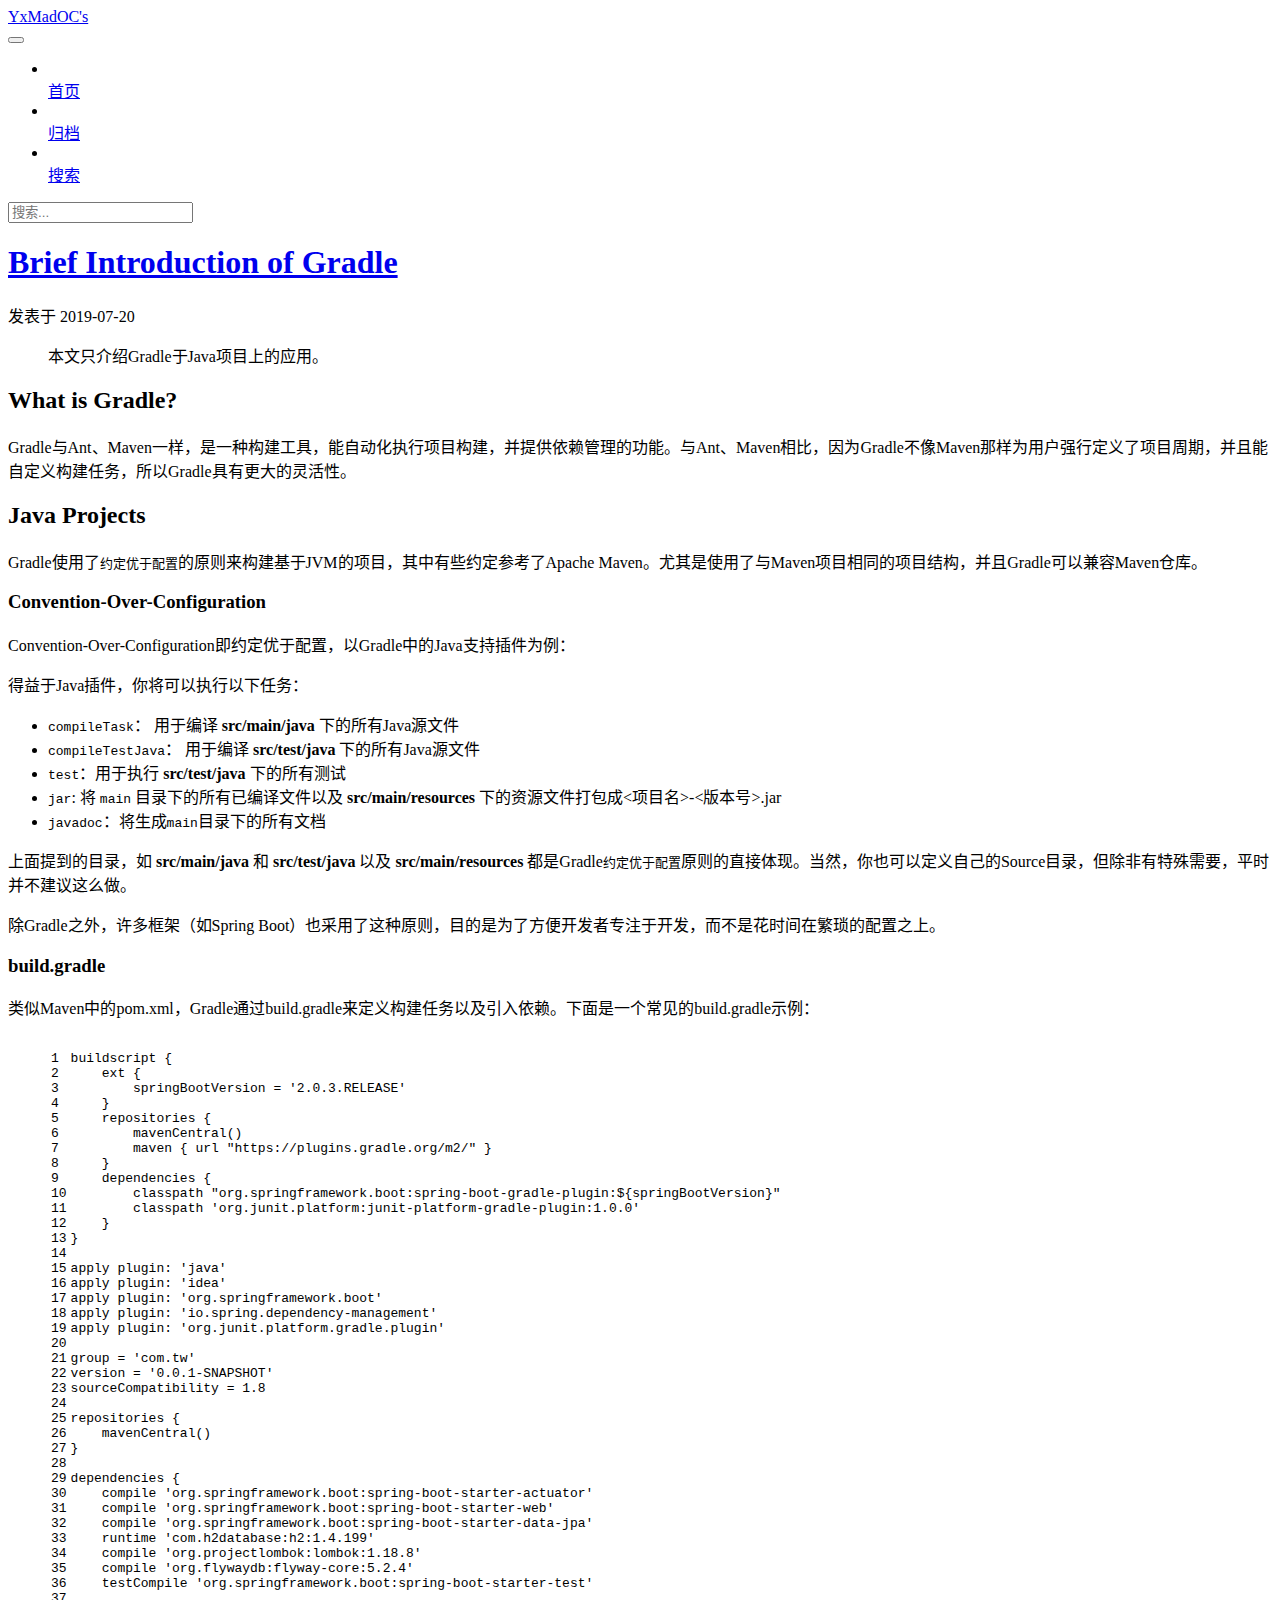
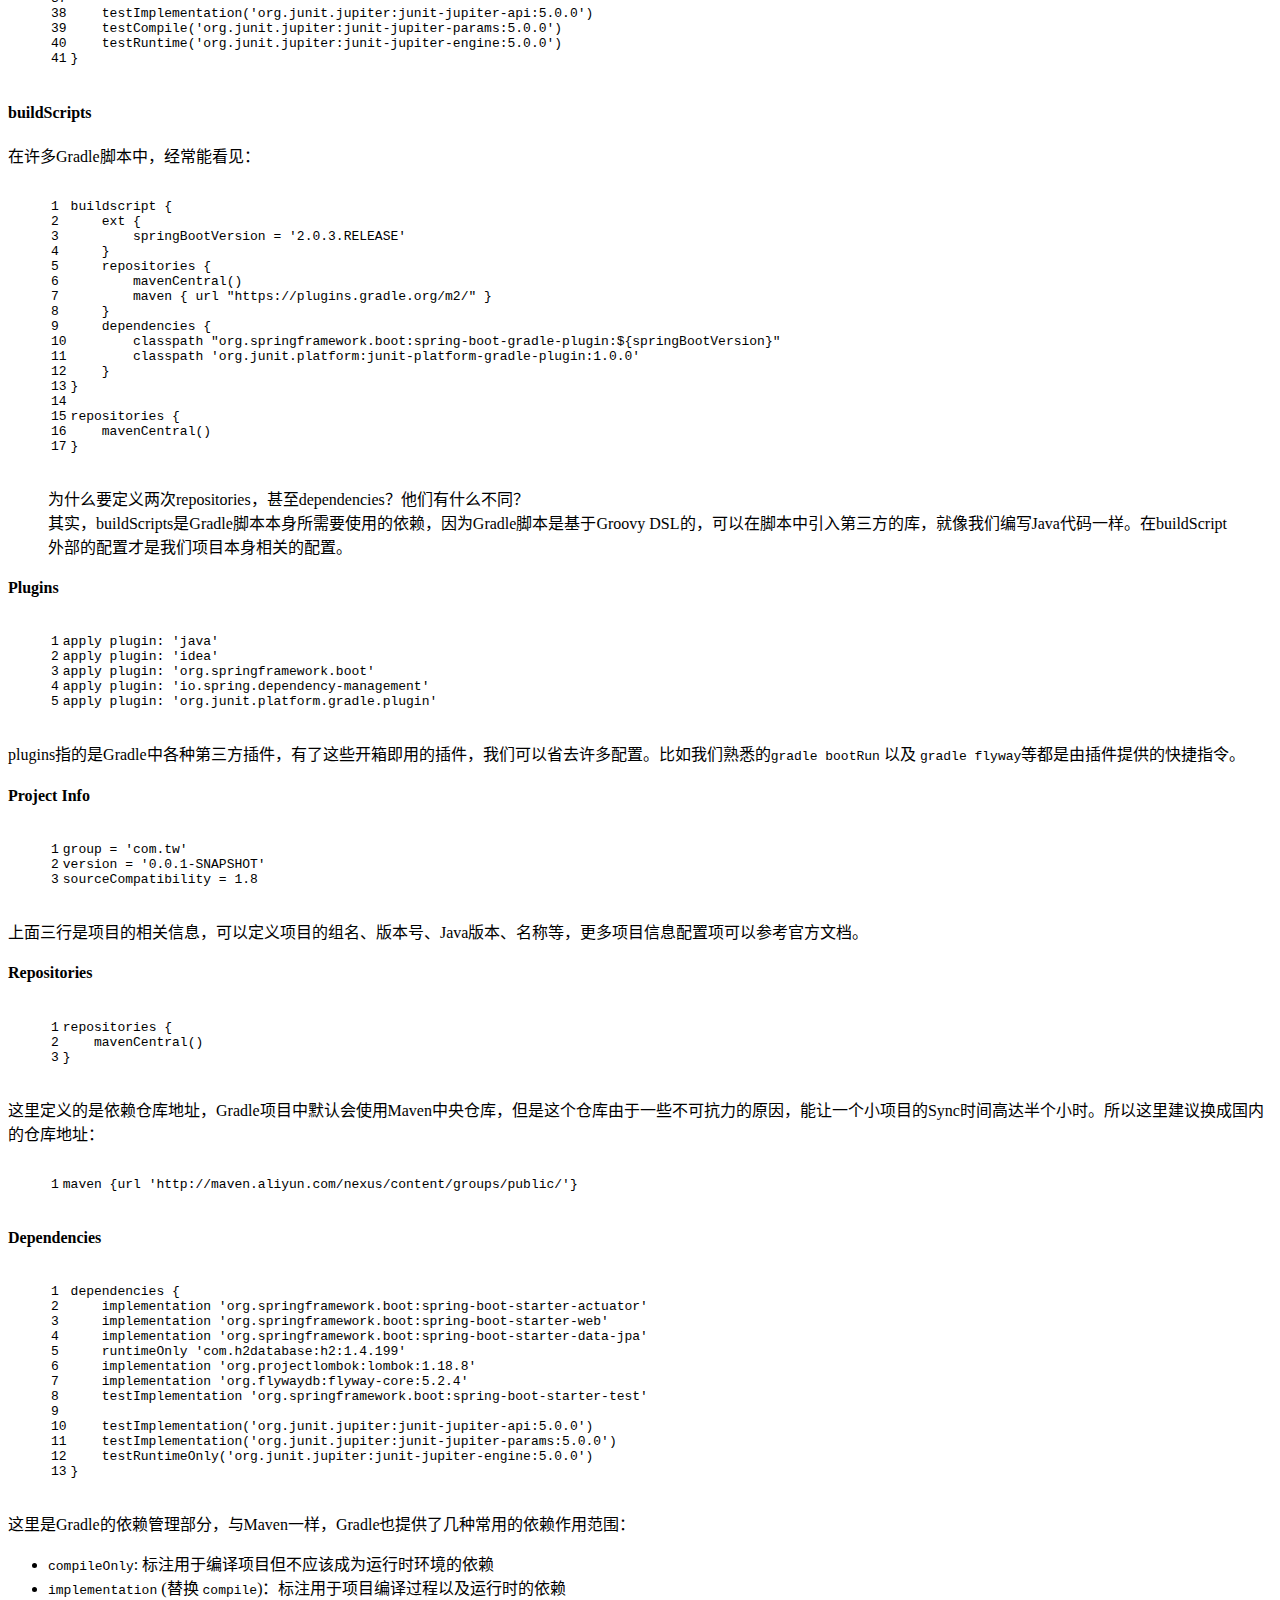
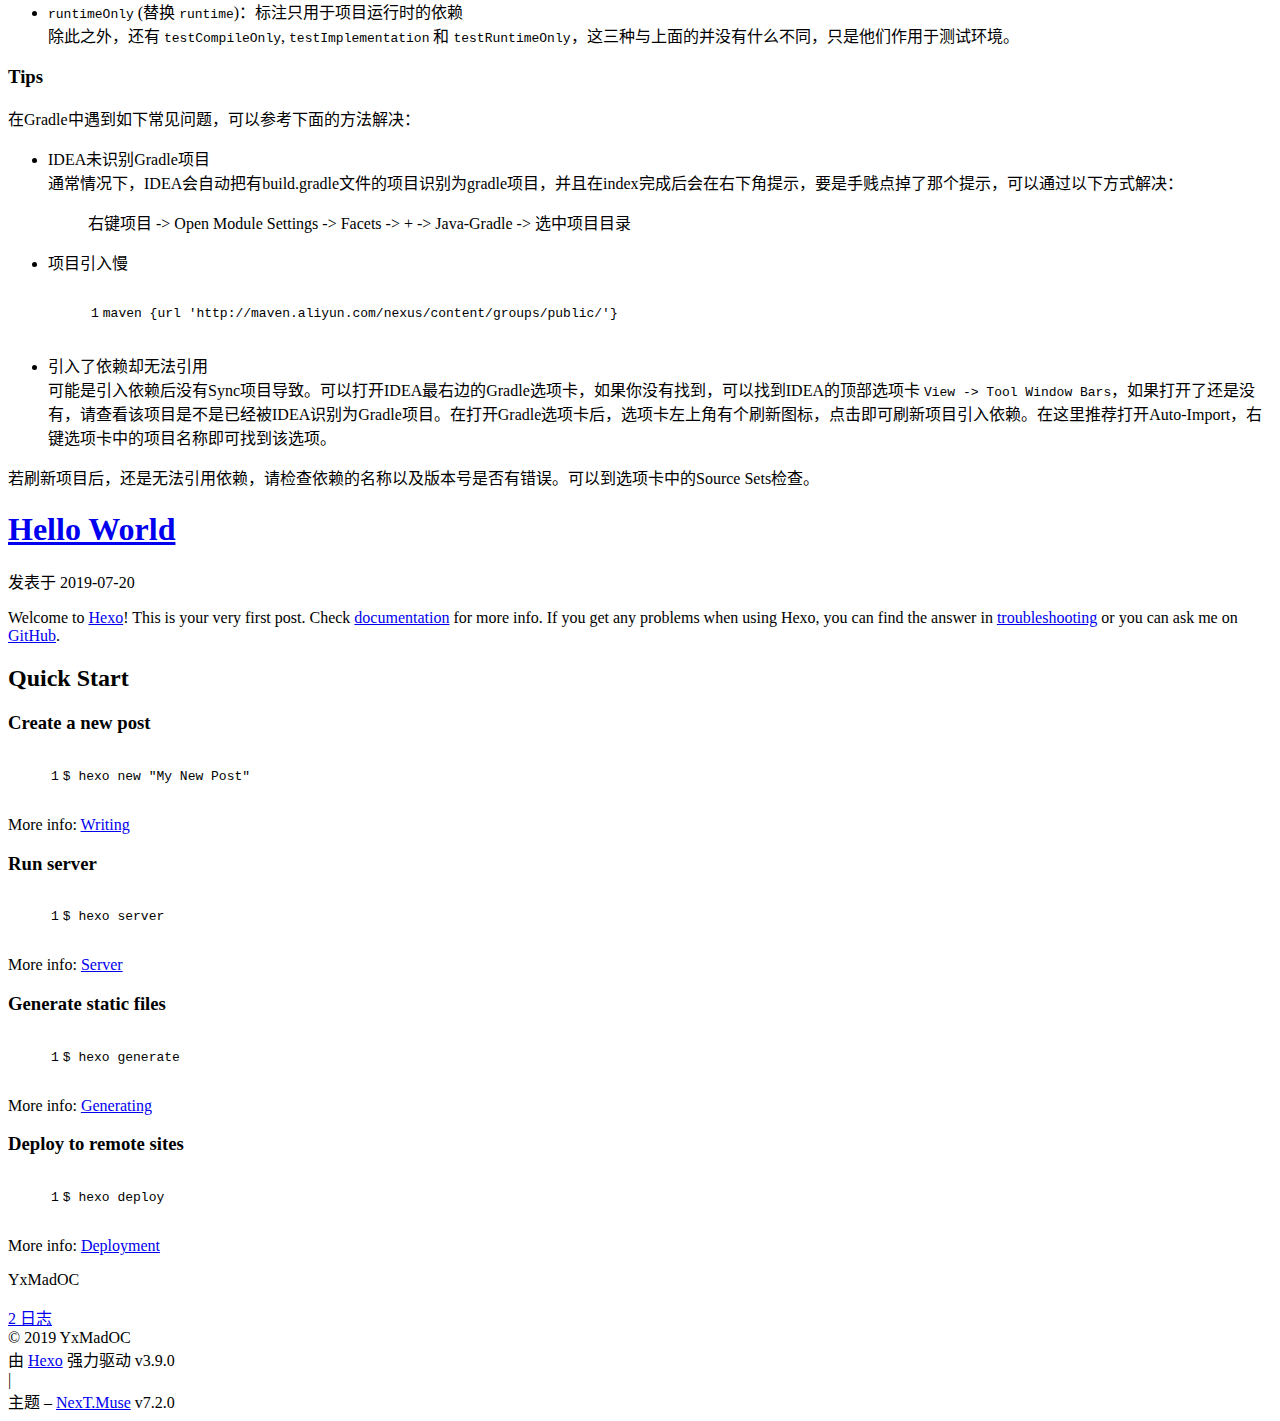
==== index.html @ 0d17dda2 "Site updated: 2019-07-20 22:38:16" ====
<!DOCTYPE html>












  


<html class="theme-next muse use-motion" lang="zh-CN">
<head><meta name="generator" content="Hexo 3.9.0">
  <meta charset="UTF-8">
<meta http-equiv="X-UA-Compatible" content="IE=edge">
<meta name="viewport" content="width=device-width, initial-scale=1, maximum-scale=2">
<meta name="theme-color" content="#222">






















<link rel="stylesheet" href="/lib/font-awesome/css/font-awesome.min.css?v=4.7.0">

<link rel="stylesheet" href="/css/main.css?v=7.2.0">


  <link rel="apple-touch-icon" sizes="180x180" href="/images/apple-touch-icon-next.png?v=7.2.0">


  <link rel="icon" type="image/png" sizes="32x32" href="/images/favicon-32x32-next.png?v=7.2.0">


  <link rel="icon" type="image/png" sizes="16x16" href="/images/favicon-16x16-next.png?v=7.2.0">


  <link rel="mask-icon" href="/images/logo.svg?v=7.2.0" color="#222">







<script id="hexo.configurations">
  var NexT = window.NexT || {};
  var CONFIG = {
    root: '/',
    scheme: 'Muse',
    version: '7.2.0',
    sidebar: {"position":"left","display":"post","offset":12,"onmobile":false},
    back2top: {"enable":true,"sidebar":false,"scrollpercent":false},
    copycode: {"enable":false,"show_result":false,"style":null},
    fancybox: false,
    fastclick: false,
    lazyload: false,
    tabs: true,
    motion: {"enable":true,"async":false,"transition":{"post_block":"fadeIn","post_header":"slideDownIn","post_body":"slideDownIn","coll_header":"slideLeftIn","sidebar":"slideUpIn"}},
    algolia: {
      applicationID: '',
      apiKey: '',
      indexName: '',
      hits: {"per_page":10},
      labels: {"input_placeholder":"Search for Posts","hits_empty":"We didn't find any results for the search: ${query}","hits_stats":"${hits} results found in ${time} ms"}
    },
    translation: {
      copy_button: '复制',
      copy_success: '复制成功',
      copy_failure: '复制失败'
    }
  };
</script>

  <meta property="og:type" content="website">
<meta property="og:title" content="YxMadOC&#39;s">
<meta property="og:url" content="https://yxmadoc.github.io/index.html">
<meta property="og:site_name" content="YxMadOC&#39;s">
<meta property="og:locale" content="zh-CN">
<meta name="twitter:card" content="summary">
<meta name="twitter:title" content="YxMadOC&#39;s">





  
  
  <link rel="canonical" href="https://yxmadoc.github.io/">



<script id="page.configurations">
  CONFIG.page = {
    sidebar: "",
  };
</script>

  
  <title>YxMadOC's</title>
  












  <noscript>
  <style>
  .use-motion .motion-element,
  .use-motion .brand,
  .use-motion .menu-item,
  .sidebar-inner,
  .use-motion .post-block,
  .use-motion .pagination,
  .use-motion .comments,
  .use-motion .post-header,
  .use-motion .post-body,
  .use-motion .collection-title { opacity: initial; }

  .use-motion .logo,
  .use-motion .site-title,
  .use-motion .site-subtitle {
    opacity: initial;
    top: initial;
  }

  .use-motion .logo-line-before i { left: initial; }
  .use-motion .logo-line-after i { right: initial; }
  </style>
</noscript>

</head>

<body itemscope itemtype="http://schema.org/WebPage" lang="zh-CN">

  
  
    
  

  <div class="container sidebar-position-left 
  page-home">
    <div class="headband"></div>

    <header id="header" class="header" itemscope itemtype="http://schema.org/WPHeader">
      <div class="header-inner"><div class="site-brand-wrapper">
  <div class="site-meta">
    

    <div class="custom-logo-site-title">
      <a href="/" class="brand" rel="start">
        <span class="logo-line-before"><i></i></span>
        <span class="site-title">YxMadOC's</span>
        <span class="logo-line-after"><i></i></span>
      </a>
    </div>
    
    
  </div>

  <div class="site-nav-toggle">
    <button aria-label="切换导航栏">
      <span class="btn-bar"></span>
      <span class="btn-bar"></span>
      <span class="btn-bar"></span>
    </button>
  </div>
</div>



<nav class="site-nav">
  
    <ul id="menu" class="menu">
      
        
        
        
          
          <li class="menu-item menu-item-home menu-item-active">

    
    
      
    

    

    <a href="/" rel="section"><i class="menu-item-icon fa fa-fw fa-home"></i> <br>首页</a>

  </li>
        
        
        
          
          <li class="menu-item menu-item-archives">

    
    
      
    

    

    <a href="/archives/" rel="section"><i class="menu-item-icon fa fa-fw fa-archive"></i> <br>归档</a>

  </li>

      
      
        <li class="menu-item menu-item-search">
          
            <a href="javascript:;" class="popup-trigger">
          
            
              <i class="menu-item-icon fa fa-search fa-fw"></i> <br>搜索</a>
        </li>
      
    </ul>
  

  
    

  

  
    <div class="site-search">
      
  <div class="popup search-popup local-search-popup">
  <div class="local-search-header clearfix">
    <span class="search-icon">
      <i class="fa fa-search"></i>
    </span>
    <span class="popup-btn-close">
      <i class="fa fa-times-circle"></i>
    </span>
    <div class="local-search-input-wrapper">
      <input autocomplete="off" placeholder="搜索..." spellcheck="false" type="text" id="local-search-input">
    </div>
  </div>
  <div id="local-search-result"></div>
</div>



    </div>
  
</nav>



</div>
    </header>

    


    <main id="main" class="main">
      <div class="main-inner">
        <div class="content-wrap">
          
          <div id="content" class="content">
            
  <section id="posts" class="posts-expand">
    
      

  

  
  
  

  

  <article class="post post-type-normal" itemscope itemtype="http://schema.org/Article">
  
  
  
  <div class="post-block">
    <link itemprop="mainEntityOfPage" href="https://yxmadoc.github.io/2019/07/20/Brief-Introduction-of-Gradle/">

    <span hidden itemprop="author" itemscope itemtype="http://schema.org/Person">
      <meta itemprop="name" content="YxMadOC">
      <meta itemprop="description" content>
      <meta itemprop="image" content="/images/avatar.gif">
    </span>

    <span hidden itemprop="publisher" itemscope itemtype="http://schema.org/Organization">
      <meta itemprop="name" content="YxMadOC's">
    </span>

    
      <header class="post-header">

        
        
          <h1 class="post-title" itemprop="name headline">
                
                
                <a href="/2019/07/20/Brief-Introduction-of-Gradle/" class="post-title-link" itemprop="url">Brief Introduction of Gradle</a>
              
            
          </h1>
        

        <div class="post-meta">

          
          
          

          
            <span class="post-meta-item">
              <span class="post-meta-item-icon">
                <i class="fa fa-calendar-o"></i>
              </span>
              
                <span class="post-meta-item-text">发表于</span>
              

              
                
              

              <time title="创建时间：2019-07-20 13:39:41 / 修改时间：22:37:52" itemprop="dateCreated datePublished" datetime="2019-07-20T13:39:41+08:00">2019-07-20</time>
            </span>
          

          
            

            
          

          

          
            
            
          

          
          

          

          

          <br>
          

          

          

        </div>
      </header>
    

    
    
    
    <div class="post-body" itemprop="articleBody">

      
      

      
        
          
            <blockquote>
<p>本文只介绍Gradle于Java项目上的应用。</p>
</blockquote>
<h2 id="What-is-Gradle"><a href="#What-is-Gradle" class="headerlink" title="What is Gradle?"></a>What is Gradle?</h2><p>Gradle与Ant、Maven一样，是一种构建工具，能自动化执行项目构建，并提供依赖管理的功能。与Ant、Maven相比，因为Gradle不像Maven那样为用户强行定义了项目周期，并且能自定义构建任务，所以Gradle具有更大的灵活性。</p>
<h2 id="Java-Projects"><a href="#Java-Projects" class="headerlink" title="Java Projects"></a>Java Projects</h2><p>Gradle使用了<code>约定优于配置</code>的原则来构建基于JVM的项目，其中有些约定参考了Apache Maven。尤其是使用了与Maven项目相同的项目结构，并且Gradle可以兼容Maven仓库。</p>
<h3 id="Convention-Over-Configuration"><a href="#Convention-Over-Configuration" class="headerlink" title="Convention-Over-Configuration"></a>Convention-Over-Configuration</h3><p>Convention-Over-Configuration即约定优于配置，以Gradle中的Java支持插件为例：</p>
<p>得益于Java插件，你将可以执行以下任务：</p>
<ul>
<li><code>compileTask</code>： 用于编译 <strong>src/main/java</strong> 下的所有Java源文件</li>
<li><code>compileTestJava</code>： 用于编译 <strong>src/test/java</strong> 下的所有Java源文件</li>
<li><code>test</code>：用于执行 <strong>src/test/java</strong> 下的所有测试</li>
<li><code>jar</code>: 将 <code>main</code> 目录下的所有已编译文件以及 <strong>src/main/resources</strong> 下的资源文件打包成&lt;项目名&gt;-&lt;版本号&gt;.jar</li>
<li><code>javadoc</code>：将生成<code>main</code>目录下的所有文档</li>
</ul>
<p>上面提到的目录，如 <strong>src/main/java</strong> 和 <strong>src/test/java</strong> 以及 <strong>src/main/resources</strong> 都是Gradle<code>约定优于配置</code>原则的直接体现。当然，你也可以定义自己的Source目录，但除非有特殊需要，平时并不建议这么做。</p>
<p>除Gradle之外，许多框架（如Spring Boot）也采用了这种原则，目的是为了方便开发者专注于开发，而不是花时间在繁琐的配置之上。</p>
<h3 id="build-gradle"><a href="#build-gradle" class="headerlink" title="build.gradle"></a>build.gradle</h3><p>类似Maven中的pom.xml，Gradle通过build.gradle来定义构建任务以及引入依赖。下面是一个常见的build.gradle示例：</p>
<figure class="highlight plain"><table><tr><td class="gutter"><pre><span class="line">1</span><br><span class="line">2</span><br><span class="line">3</span><br><span class="line">4</span><br><span class="line">5</span><br><span class="line">6</span><br><span class="line">7</span><br><span class="line">8</span><br><span class="line">9</span><br><span class="line">10</span><br><span class="line">11</span><br><span class="line">12</span><br><span class="line">13</span><br><span class="line">14</span><br><span class="line">15</span><br><span class="line">16</span><br><span class="line">17</span><br><span class="line">18</span><br><span class="line">19</span><br><span class="line">20</span><br><span class="line">21</span><br><span class="line">22</span><br><span class="line">23</span><br><span class="line">24</span><br><span class="line">25</span><br><span class="line">26</span><br><span class="line">27</span><br><span class="line">28</span><br><span class="line">29</span><br><span class="line">30</span><br><span class="line">31</span><br><span class="line">32</span><br><span class="line">33</span><br><span class="line">34</span><br><span class="line">35</span><br><span class="line">36</span><br><span class="line">37</span><br><span class="line">38</span><br><span class="line">39</span><br><span class="line">40</span><br><span class="line">41</span><br></pre></td><td class="code"><pre><span class="line">buildscript &#123;</span><br><span class="line">    ext &#123;</span><br><span class="line">        springBootVersion = &apos;2.0.3.RELEASE&apos;</span><br><span class="line">    &#125;</span><br><span class="line">    repositories &#123;</span><br><span class="line">        mavenCentral()</span><br><span class="line">        maven &#123; url &quot;https://plugins.gradle.org/m2/&quot; &#125;</span><br><span class="line">    &#125;</span><br><span class="line">    dependencies &#123;</span><br><span class="line">        classpath &quot;org.springframework.boot:spring-boot-gradle-plugin:$&#123;springBootVersion&#125;&quot;</span><br><span class="line">        classpath &apos;org.junit.platform:junit-platform-gradle-plugin:1.0.0&apos;</span><br><span class="line">    &#125;</span><br><span class="line">&#125;</span><br><span class="line"></span><br><span class="line">apply plugin: &apos;java&apos;</span><br><span class="line">apply plugin: &apos;idea&apos;</span><br><span class="line">apply plugin: &apos;org.springframework.boot&apos;</span><br><span class="line">apply plugin: &apos;io.spring.dependency-management&apos;</span><br><span class="line">apply plugin: &apos;org.junit.platform.gradle.plugin&apos;</span><br><span class="line"></span><br><span class="line">group = &apos;com.tw&apos;</span><br><span class="line">version = &apos;0.0.1-SNAPSHOT&apos;</span><br><span class="line">sourceCompatibility = 1.8</span><br><span class="line"></span><br><span class="line">repositories &#123;</span><br><span class="line">    mavenCentral()</span><br><span class="line">&#125;</span><br><span class="line"></span><br><span class="line">dependencies &#123;</span><br><span class="line">    compile &apos;org.springframework.boot:spring-boot-starter-actuator&apos;</span><br><span class="line">    compile &apos;org.springframework.boot:spring-boot-starter-web&apos;</span><br><span class="line">    compile &apos;org.springframework.boot:spring-boot-starter-data-jpa&apos;</span><br><span class="line">    runtime &apos;com.h2database:h2:1.4.199&apos;</span><br><span class="line">    compile &apos;org.projectlombok:lombok:1.18.8&apos;</span><br><span class="line">    compile &apos;org.flywaydb:flyway-core:5.2.4&apos;</span><br><span class="line">    testCompile &apos;org.springframework.boot:spring-boot-starter-test&apos;</span><br><span class="line"></span><br><span class="line">    testImplementation(&apos;org.junit.jupiter:junit-jupiter-api:5.0.0&apos;)</span><br><span class="line">    testCompile(&apos;org.junit.jupiter:junit-jupiter-params:5.0.0&apos;)</span><br><span class="line">    testRuntime(&apos;org.junit.jupiter:junit-jupiter-engine:5.0.0&apos;)</span><br><span class="line">&#125;</span><br></pre></td></tr></table></figure>

<h4 id="buildScripts"><a href="#buildScripts" class="headerlink" title="buildScripts"></a>buildScripts</h4><p>在许多Gradle脚本中，经常能看见：</p>
<figure class="highlight plain"><table><tr><td class="gutter"><pre><span class="line">1</span><br><span class="line">2</span><br><span class="line">3</span><br><span class="line">4</span><br><span class="line">5</span><br><span class="line">6</span><br><span class="line">7</span><br><span class="line">8</span><br><span class="line">9</span><br><span class="line">10</span><br><span class="line">11</span><br><span class="line">12</span><br><span class="line">13</span><br><span class="line">14</span><br><span class="line">15</span><br><span class="line">16</span><br><span class="line">17</span><br></pre></td><td class="code"><pre><span class="line">buildscript &#123;</span><br><span class="line">    ext &#123;</span><br><span class="line">        springBootVersion = &apos;2.0.3.RELEASE&apos;</span><br><span class="line">    &#125;</span><br><span class="line">    repositories &#123;</span><br><span class="line">        mavenCentral()</span><br><span class="line">        maven &#123; url &quot;https://plugins.gradle.org/m2/&quot; &#125;</span><br><span class="line">    &#125;</span><br><span class="line">    dependencies &#123;</span><br><span class="line">        classpath &quot;org.springframework.boot:spring-boot-gradle-plugin:$&#123;springBootVersion&#125;&quot;</span><br><span class="line">        classpath &apos;org.junit.platform:junit-platform-gradle-plugin:1.0.0&apos;</span><br><span class="line">    &#125;</span><br><span class="line">&#125;</span><br><span class="line"></span><br><span class="line">repositories &#123;</span><br><span class="line">    mavenCentral()</span><br><span class="line">&#125;</span><br></pre></td></tr></table></figure>

<blockquote>
<p>为什么要定义两次repositories，甚至dependencies？他们有什么不同？<br>其实，buildScripts是Gradle脚本本身所需要使用的依赖，因为Gradle脚本是基于Groovy DSL的，可以在脚本中引入第三方的库，就像我们编写Java代码一样。在buildScript外部的配置才是我们项目本身相关的配置。</p>
</blockquote>
<h4 id="Plugins"><a href="#Plugins" class="headerlink" title="Plugins"></a>Plugins</h4><figure class="highlight plain"><table><tr><td class="gutter"><pre><span class="line">1</span><br><span class="line">2</span><br><span class="line">3</span><br><span class="line">4</span><br><span class="line">5</span><br></pre></td><td class="code"><pre><span class="line">apply plugin: &apos;java&apos;</span><br><span class="line">apply plugin: &apos;idea&apos;</span><br><span class="line">apply plugin: &apos;org.springframework.boot&apos;</span><br><span class="line">apply plugin: &apos;io.spring.dependency-management&apos;</span><br><span class="line">apply plugin: &apos;org.junit.platform.gradle.plugin&apos;</span><br></pre></td></tr></table></figure>

<p>plugins指的是Gradle中各种第三方插件，有了这些开箱即用的插件，我们可以省去许多配置。比如我们熟悉的<code>gradle bootRun</code> 以及 <code>gradle flyway</code>等都是由插件提供的快捷指令。</p>
<h4 id="Project-Info"><a href="#Project-Info" class="headerlink" title="Project Info"></a>Project Info</h4><figure class="highlight plain"><table><tr><td class="gutter"><pre><span class="line">1</span><br><span class="line">2</span><br><span class="line">3</span><br></pre></td><td class="code"><pre><span class="line">group = &apos;com.tw&apos;</span><br><span class="line">version = &apos;0.0.1-SNAPSHOT&apos;</span><br><span class="line">sourceCompatibility = 1.8</span><br></pre></td></tr></table></figure>

<p>上面三行是项目的相关信息，可以定义项目的组名、版本号、Java版本、名称等，更多项目信息配置项可以参考官方文档。</p>
<h4 id="Repositories"><a href="#Repositories" class="headerlink" title="Repositories"></a>Repositories</h4><figure class="highlight plain"><table><tr><td class="gutter"><pre><span class="line">1</span><br><span class="line">2</span><br><span class="line">3</span><br></pre></td><td class="code"><pre><span class="line">repositories &#123;</span><br><span class="line">    mavenCentral()</span><br><span class="line">&#125;</span><br></pre></td></tr></table></figure>

<p>这里定义的是依赖仓库地址，Gradle项目中默认会使用Maven中央仓库，但是这个仓库由于一些不可抗力的原因，能让一个小项目的Sync时间高达半个小时。所以这里建议换成国内的仓库地址：</p>
<figure class="highlight plain"><table><tr><td class="gutter"><pre><span class="line">1</span><br></pre></td><td class="code"><pre><span class="line">maven &#123;url &apos;http://maven.aliyun.com/nexus/content/groups/public/&apos;&#125;</span><br></pre></td></tr></table></figure>

<h4 id="Dependencies"><a href="#Dependencies" class="headerlink" title="Dependencies"></a>Dependencies</h4><figure class="highlight plain"><table><tr><td class="gutter"><pre><span class="line">1</span><br><span class="line">2</span><br><span class="line">3</span><br><span class="line">4</span><br><span class="line">5</span><br><span class="line">6</span><br><span class="line">7</span><br><span class="line">8</span><br><span class="line">9</span><br><span class="line">10</span><br><span class="line">11</span><br><span class="line">12</span><br><span class="line">13</span><br></pre></td><td class="code"><pre><span class="line">dependencies &#123;</span><br><span class="line">    implementation &apos;org.springframework.boot:spring-boot-starter-actuator&apos;</span><br><span class="line">    implementation &apos;org.springframework.boot:spring-boot-starter-web&apos;</span><br><span class="line">    implementation &apos;org.springframework.boot:spring-boot-starter-data-jpa&apos;</span><br><span class="line">    runtimeOnly &apos;com.h2database:h2:1.4.199&apos;</span><br><span class="line">    implementation &apos;org.projectlombok:lombok:1.18.8&apos;</span><br><span class="line">    implementation &apos;org.flywaydb:flyway-core:5.2.4&apos;</span><br><span class="line">    testImplementation &apos;org.springframework.boot:spring-boot-starter-test&apos;</span><br><span class="line"></span><br><span class="line">    testImplementation(&apos;org.junit.jupiter:junit-jupiter-api:5.0.0&apos;)</span><br><span class="line">    testImplementation(&apos;org.junit.jupiter:junit-jupiter-params:5.0.0&apos;)</span><br><span class="line">    testRuntimeOnly(&apos;org.junit.jupiter:junit-jupiter-engine:5.0.0&apos;)</span><br><span class="line">&#125;</span><br></pre></td></tr></table></figure>

<p>这里是Gradle的依赖管理部分，与Maven一样，Gradle也提供了几种常用的依赖作用范围：</p>
<ul>
<li><code>compileOnly</code>: 标注用于编译项目但不应该成为运行时环境的依赖</li>
<li><code>implementation</code> (替换 <code>compile</code>)：标注用于项目编译过程以及运行时的依赖</li>
<li><code>runtimeOnly</code> (替换 <code>runtime</code>)：标注只用于项目运行时的依赖<br>除此之外，还有 <code>testCompileOnly</code>, <code>testImplementation</code> 和 <code>testRuntimeOnly</code>，这三种与上面的并没有什么不同，只是他们作用于测试环境。</li>
</ul>
<h3 id="Tips"><a href="#Tips" class="headerlink" title="Tips"></a>Tips</h3><p>在Gradle中遇到如下常见问题，可以参考下面的方法解决：</p>
<ul>
<li><p>IDEA未识别Gradle项目<br>通常情况下，IDEA会自动把有build.gradle文件的项目识别为gradle项目，并且在index完成后会在右下角提示，要是手贱点掉了那个提示，可以通过以下方式解决：</p>
<blockquote>
<p>右键项目 -&gt; Open Module Settings -&gt; Facets -&gt; + -&gt; Java-Gradle -&gt; 选中项目目录</p>
</blockquote>
</li>
<li><p>项目引入慢</p>
<figure class="highlight plain"><table><tr><td class="gutter"><pre><span class="line">1</span><br></pre></td><td class="code"><pre><span class="line">maven &#123;url &apos;http://maven.aliyun.com/nexus/content/groups/public/&apos;&#125;</span><br></pre></td></tr></table></figure>
</li>
<li><p>引入了依赖却无法引用<br>可能是引入依赖后没有Sync项目导致。可以打开IDEA最右边的Gradle选项卡，如果你没有找到，可以找到IDEA的顶部选项卡 <code>View -&gt; Tool Window Bars</code>，如果打开了还是没有，请查看该项目是不是已经被IDEA识别为Gradle项目。在打开Gradle选项卡后，选项卡左上角有个刷新图标，点击即可刷新项目引入依赖。在这里推荐打开Auto-Import，右键选项卡中的项目名称即可找到该选项。</p>
</li>
</ul>
<p>若刷新项目后，还是无法引用依赖，请检查依赖的名称以及版本号是否有错误。可以到选项卡中的Source Sets检查。</p>

          
        
      
    </div>

    

    

    
    
    

    

    
      
    
    

    

    <footer class="post-footer">
      

      

      

      
      
        <div class="post-eof"></div>
      
    </footer>
  </div>
  
  
  
  </article>


    
      

  

  
  
  

  

  <article class="post post-type-normal" itemscope itemtype="http://schema.org/Article">
  
  
  
  <div class="post-block">
    <link itemprop="mainEntityOfPage" href="https://yxmadoc.github.io/2019/07/20/hello-world/">

    <span hidden itemprop="author" itemscope itemtype="http://schema.org/Person">
      <meta itemprop="name" content="YxMadOC">
      <meta itemprop="description" content>
      <meta itemprop="image" content="/images/avatar.gif">
    </span>

    <span hidden itemprop="publisher" itemscope itemtype="http://schema.org/Organization">
      <meta itemprop="name" content="YxMadOC's">
    </span>

    
      <header class="post-header">

        
        
          <h1 class="post-title" itemprop="name headline">
                
                
                <a href="/2019/07/20/hello-world/" class="post-title-link" itemprop="url">Hello World</a>
              
            
          </h1>
        

        <div class="post-meta">

          
          
          

          
            <span class="post-meta-item">
              <span class="post-meta-item-icon">
                <i class="fa fa-calendar-o"></i>
              </span>
              
                <span class="post-meta-item-text">发表于</span>
              

              
                
              

              <time title="创建时间：2019-07-20 10:57:21" itemprop="dateCreated datePublished" datetime="2019-07-20T10:57:21+08:00">2019-07-20</time>
            </span>
          

          

          

          
            
            
          

          
          

          

          

          <br>
          

          

          

        </div>
      </header>
    

    
    
    
    <div class="post-body" itemprop="articleBody">

      
      

      
        
          
            <p>Welcome to <a href="https://hexo.io/" target="_blank" rel="noopener">Hexo</a>! This is your very first post. Check <a href="https://hexo.io/docs/" target="_blank" rel="noopener">documentation</a> for more info. If you get any problems when using Hexo, you can find the answer in <a href="https://hexo.io/docs/troubleshooting.html" target="_blank" rel="noopener">troubleshooting</a> or you can ask me on <a href="https://github.com/hexojs/hexo/issues" target="_blank" rel="noopener">GitHub</a>.</p>
<h2 id="Quick-Start"><a href="#Quick-Start" class="headerlink" title="Quick Start"></a>Quick Start</h2><h3 id="Create-a-new-post"><a href="#Create-a-new-post" class="headerlink" title="Create a new post"></a>Create a new post</h3><figure class="highlight bash"><table><tr><td class="gutter"><pre><span class="line">1</span><br></pre></td><td class="code"><pre><span class="line">$ hexo new <span class="string">"My New Post"</span></span><br></pre></td></tr></table></figure>

<p>More info: <a href="https://hexo.io/docs/writing.html" target="_blank" rel="noopener">Writing</a></p>
<h3 id="Run-server"><a href="#Run-server" class="headerlink" title="Run server"></a>Run server</h3><figure class="highlight bash"><table><tr><td class="gutter"><pre><span class="line">1</span><br></pre></td><td class="code"><pre><span class="line">$ hexo server</span><br></pre></td></tr></table></figure>

<p>More info: <a href="https://hexo.io/docs/server.html" target="_blank" rel="noopener">Server</a></p>
<h3 id="Generate-static-files"><a href="#Generate-static-files" class="headerlink" title="Generate static files"></a>Generate static files</h3><figure class="highlight bash"><table><tr><td class="gutter"><pre><span class="line">1</span><br></pre></td><td class="code"><pre><span class="line">$ hexo generate</span><br></pre></td></tr></table></figure>

<p>More info: <a href="https://hexo.io/docs/generating.html" target="_blank" rel="noopener">Generating</a></p>
<h3 id="Deploy-to-remote-sites"><a href="#Deploy-to-remote-sites" class="headerlink" title="Deploy to remote sites"></a>Deploy to remote sites</h3><figure class="highlight bash"><table><tr><td class="gutter"><pre><span class="line">1</span><br></pre></td><td class="code"><pre><span class="line">$ hexo deploy</span><br></pre></td></tr></table></figure>

<p>More info: <a href="https://hexo.io/docs/deployment.html" target="_blank" rel="noopener">Deployment</a></p>

          
        
      
    </div>

    

    

    
    
    

    

    
      
    
    

    

    <footer class="post-footer">
      

      

      

      
      
        <div class="post-eof"></div>
      
    </footer>
  </div>
  
  
  
  </article>


    
  </section>

  


          </div>
          

        </div>
        
          
  
  <div class="sidebar-toggle">
    <div class="sidebar-toggle-line-wrap">
      <span class="sidebar-toggle-line sidebar-toggle-line-first"></span>
      <span class="sidebar-toggle-line sidebar-toggle-line-middle"></span>
      <span class="sidebar-toggle-line sidebar-toggle-line-last"></span>
    </div>
  </div>

  <aside id="sidebar" class="sidebar">
    <div class="sidebar-inner">

      

      

      <div class="site-overview-wrap sidebar-panel sidebar-panel-active">
        <div class="site-overview">

          <div class="site-author motion-element" itemprop="author" itemscope itemtype="http://schema.org/Person">
  
  <p class="site-author-name" itemprop="name">YxMadOC</p>
  <div class="site-description motion-element" itemprop="description"></div>
</div>


  <nav class="site-state motion-element">
    
      <div class="site-state-item site-state-posts">
        
          <a href="/archives/">
        
          <span class="site-state-item-count">2</span>
          <span class="site-state-item-name">日志</span>
        </a>
      </div>
    

    

    
  </nav>













          
          
        </div>
      </div>

      

      

    </div>
  </aside>
  <div id="sidebar-dimmer"></div>


        
      </div>
    </main>

    <footer id="footer" class="footer">
      <div class="footer-inner">
        <div class="copyright">&copy; <span itemprop="copyrightYear">2019</span>
  <span class="with-love" id="animate">
    <i class="fa fa-user"></i>
  </span>
  <span class="author" itemprop="copyrightHolder">YxMadOC</span>

  

  
</div>


  <div class="powered-by">由 <a href="https://hexo.io" class="theme-link" rel="noopener" target="_blank">Hexo</a> 强力驱动 v3.9.0</div>



  <span class="post-meta-divider">|</span>



  <div class="theme-info">主题 – <a href="https://theme-next.org" class="theme-link" rel="noopener" target="_blank">NexT.Muse</a> v7.2.0</div>




        








        
      </div>
    </footer>

    
      <div class="back-to-top">
        <i class="fa fa-arrow-up"></i>
        
      </div>
    

    

    
  </div>

  

<script>
  if (Object.prototype.toString.call(window.Promise) !== '[object Function]') {
    window.Promise = null;
  }
</script>










  
  













  
  <script src="/lib/jquery/index.js?v=3.4.1"></script>

  
  <script src="/lib/velocity/velocity.min.js?v=1.2.1"></script>

  
  <script src="/lib/velocity/velocity.ui.min.js?v=1.2.1"></script>




  <script src="/js/utils.js?v=7.2.0"></script>

  <script src="/js/motion.js?v=7.2.0"></script>



  
  


  <script src="/js/schemes/muse.js?v=7.2.0"></script>



  

  <script src="/js/next-boot.js?v=7.2.0"></script>

  

  

  

  

  



  
  <script>
    // Popup Window;
    var isfetched = false;
    var isXml = true;
    // Search DB path;
    var search_path = "search.xml";
    if (search_path.length === 0) {
      search_path = "search.xml";
    } else if (/json$/i.test(search_path)) {
      isXml = false;
    }
    var path = "/" + search_path;
    // monitor main search box;

    var onPopupClose = function (e) {
      $('.popup').hide();
      $('#local-search-input').val('');
      $('.search-result-list').remove();
      $('#no-result').remove();
      $(".local-search-pop-overlay").remove();
      $('body').css('overflow', '');
    }

    function proceedsearch() {
      $("body")
        .append('<div class="search-popup-overlay local-search-pop-overlay"></div>')
        .css('overflow', 'hidden');
      $('.search-popup-overlay').click(onPopupClose);
      $('.popup').toggle();
      var $localSearchInput = $('#local-search-input');
      $localSearchInput.attr("autocapitalize", "none");
      $localSearchInput.attr("autocorrect", "off");
      $localSearchInput.focus();
    }

    // search function;
    var searchFunc = function(path, search_id, content_id) {
      'use strict';

      // start loading animation
      $("body")
        .append('<div class="search-popup-overlay local-search-pop-overlay">' +
          '<div id="search-loading-icon">' +
          '<i class="fa fa-spinner fa-pulse fa-5x fa-fw"></i>' +
          '</div>' +
          '</div>')
        .css('overflow', 'hidden');
      $("#search-loading-icon").css('margin', '20% auto 0 auto').css('text-align', 'center');

      

      $.ajax({
        url: path,
        dataType: isXml ? "xml" : "json",
        async: true,
        success: function(res) {
          // get the contents from search data
          isfetched = true;
          $('.popup').detach().appendTo('.header-inner');
          var datas = isXml ? $("entry", res).map(function() {
            return {
              title: $("title", this).text(),
              content: $("content",this).text(),
              url: $("url" , this).text()
            };
          }).get() : res;
          var input = document.getElementById(search_id);
          var resultContent = document.getElementById(content_id);
          var inputEventFunction = function() {
            var searchText = input.value.trim().toLowerCase();
            var keywords = searchText.split(/[\s\-]+/);
            if (keywords.length > 1) {
              keywords.push(searchText);
            }
            var resultItems = [];
            if (searchText.length > 0) {
              // perform local searching
              datas.forEach(function(data) {
                var isMatch = false;
                var hitCount = 0;
                var searchTextCount = 0;
                var title = data.title.trim();
                var titleInLowerCase = title.toLowerCase();
                var content = data.content.trim().replace(/<[^>]+>/g,"");
                
                var contentInLowerCase = content.toLowerCase();
                var articleUrl = decodeURIComponent(data.url).replace(/\/{2,}/g, '/');
                var indexOfTitle = [];
                var indexOfContent = [];
                // only match articles with not empty titles
                if(title != '') {
                  keywords.forEach(function(keyword) {
                    function getIndexByWord(word, text, caseSensitive) {
                      var wordLen = word.length;
                      if (wordLen === 0) {
                        return [];
                      }
                      var startPosition = 0, position = [], index = [];
                      if (!caseSensitive) {
                        text = text.toLowerCase();
                        word = word.toLowerCase();
                      }
                      while ((position = text.indexOf(word, startPosition)) > -1) {
                        index.push({position: position, word: word});
                        startPosition = position + wordLen;
                      }
                      return index;
                    }

                    indexOfTitle = indexOfTitle.concat(getIndexByWord(keyword, titleInLowerCase, false));
                    indexOfContent = indexOfContent.concat(getIndexByWord(keyword, contentInLowerCase, false));
                  });
                  if (indexOfTitle.length > 0 || indexOfContent.length > 0) {
                    isMatch = true;
                    hitCount = indexOfTitle.length + indexOfContent.length;
                  }
                }

                // show search results

                if (isMatch) {
                  // sort index by position of keyword

                  [indexOfTitle, indexOfContent].forEach(function (index) {
                    index.sort(function (itemLeft, itemRight) {
                      if (itemRight.position !== itemLeft.position) {
                        return itemRight.position - itemLeft.position;
                      } else {
                        return itemLeft.word.length - itemRight.word.length;
                      }
                    });
                  });

                  // merge hits into slices

                  function mergeIntoSlice(text, start, end, index) {
                    var item = index[index.length - 1];
                    var position = item.position;
                    var word = item.word;
                    var hits = [];
                    var searchTextCountInSlice = 0;
                    while (position + word.length <= end && index.length != 0) {
                      if (word === searchText) {
                        searchTextCountInSlice++;
                      }
                      hits.push({position: position, length: word.length});
                      var wordEnd = position + word.length;

                      // move to next position of hit

                      index.pop();
                      while (index.length != 0) {
                        item = index[index.length - 1];
                        position = item.position;
                        word = item.word;
                        if (wordEnd > position) {
                          index.pop();
                        } else {
                          break;
                        }
                      }
                    }
                    searchTextCount += searchTextCountInSlice;
                    return {
                      hits: hits,
                      start: start,
                      end: end,
                      searchTextCount: searchTextCountInSlice
                    };
                  }

                  var slicesOfTitle = [];
                  if (indexOfTitle.length != 0) {
                    slicesOfTitle.push(mergeIntoSlice(title, 0, title.length, indexOfTitle));
                  }

                  var slicesOfContent = [];
                  while (indexOfContent.length != 0) {
                    var item = indexOfContent[indexOfContent.length - 1];
                    var position = item.position;
                    var word = item.word;
                    // cut out 100 characters
                    var start = position - 20;
                    var end = position + 80;
                    if(start < 0){
                      start = 0;
                    }
                    if (end < position + word.length) {
                      end = position + word.length;
                    }
                    if(end > content.length){
                      end = content.length;
                    }
                    slicesOfContent.push(mergeIntoSlice(content, start, end, indexOfContent));
                  }

                  // sort slices in content by search text's count and hits' count

                  slicesOfContent.sort(function (sliceLeft, sliceRight) {
                    if (sliceLeft.searchTextCount !== sliceRight.searchTextCount) {
                      return sliceRight.searchTextCount - sliceLeft.searchTextCount;
                    } else if (sliceLeft.hits.length !== sliceRight.hits.length) {
                      return sliceRight.hits.length - sliceLeft.hits.length;
                    } else {
                      return sliceLeft.start - sliceRight.start;
                    }
                  });

                  // select top N slices in content

                  var upperBound = parseInt('1');
                  if (upperBound >= 0) {
                    slicesOfContent = slicesOfContent.slice(0, upperBound);
                  }

                  // highlight title and content

                  function highlightKeyword(text, slice) {
                    var result = '';
                    var prevEnd = slice.start;
                    slice.hits.forEach(function (hit) {
                      result += text.substring(prevEnd, hit.position);
                      var end = hit.position + hit.length;
                      result += '<b class="search-keyword">' + text.substring(hit.position, end) + '</b>';
                      prevEnd = end;
                    });
                    result += text.substring(prevEnd, slice.end);
                    return result;
                  }

                  var resultItem = '';

                  if (slicesOfTitle.length != 0) {
                    resultItem += "<li><a href='" + articleUrl + "' class='search-result-title'>" + highlightKeyword(title, slicesOfTitle[0]) + "</a>";
                  } else {
                    resultItem += "<li><a href='" + articleUrl + "' class='search-result-title'>" + title + "</a>";
                  }

                  slicesOfContent.forEach(function (slice) {
                    resultItem += "<a href='" + articleUrl + "'>" +
                      "<p class=\"search-result\">" + highlightKeyword(content, slice) +
                      "...</p>" + "</a>";
                  });

                  resultItem += "</li>";
                  resultItems.push({
                    item: resultItem,
                    searchTextCount: searchTextCount,
                    hitCount: hitCount,
                    id: resultItems.length
                  });
                }
              })
            };
            if (keywords.length === 1 && keywords[0] === "") {
              resultContent.innerHTML = '<div id="no-result"><i class="fa fa-search fa-5x"></i></div>'
            } else if (resultItems.length === 0) {
              resultContent.innerHTML = '<div id="no-result"><i class="fa fa-frown-o fa-5x"></i></div>'
            } else {
              resultItems.sort(function (resultLeft, resultRight) {
                if (resultLeft.searchTextCount !== resultRight.searchTextCount) {
                  return resultRight.searchTextCount - resultLeft.searchTextCount;
                } else if (resultLeft.hitCount !== resultRight.hitCount) {
                  return resultRight.hitCount - resultLeft.hitCount;
                } else {
                  return resultRight.id - resultLeft.id;
                }
              });
              var searchResultList = '<ul class=\"search-result-list\">';
              resultItems.forEach(function (result) {
                searchResultList += result.item;
              })
              searchResultList += "</ul>";
              resultContent.innerHTML = searchResultList;
            }
          }

          if ('auto' === 'auto') {
            input.addEventListener('input', inputEventFunction);
          } else {
            $('.search-icon').click(inputEventFunction);
            input.addEventListener('keypress', function (event) {
              if (event.keyCode === 13) {
                inputEventFunction();
              }
            });
          }

          // remove loading animation
          $(".local-search-pop-overlay").remove();
          $('body').css('overflow', '');

          proceedsearch();
        }
      });
    }

    // handle and trigger popup window;
    $('.popup-trigger').click(function(e) {
      e.stopPropagation();
      if (isfetched === false) {
        searchFunc(path, 'local-search-input', 'local-search-result');
      } else {
        proceedsearch();
      };
    });

    $('.popup-btn-close').click(onPopupClose);
    $('.popup').click(function(e){
      e.stopPropagation();
    });
    $(document).on('keyup', function (event) {
      var shouldDismissSearchPopup = event.which === 27 &&
        $('.search-popup').is(':visible');
      if (shouldDismissSearchPopup) {
        onPopupClose();
      }
    });
  </script>





  

  

  

  

  

  

  

  

  

  

  

  

  


  

</body>
</html>
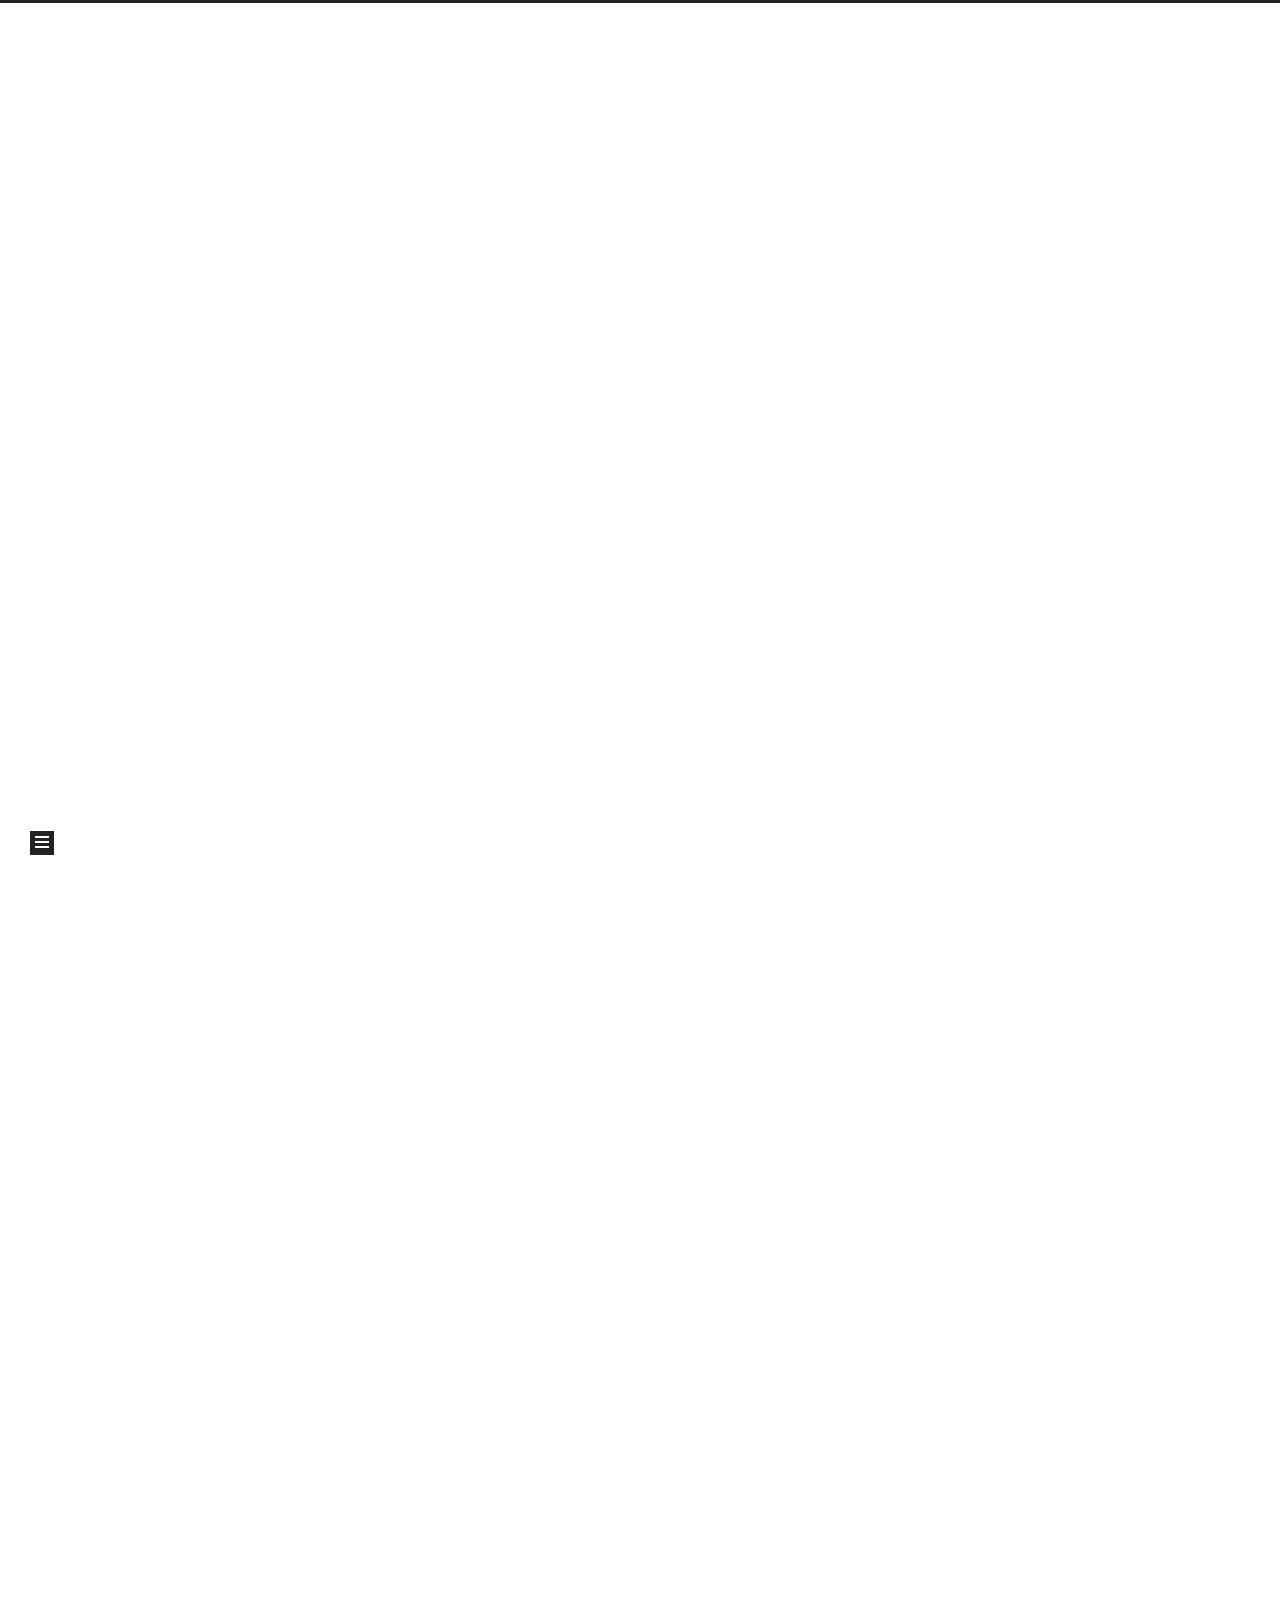
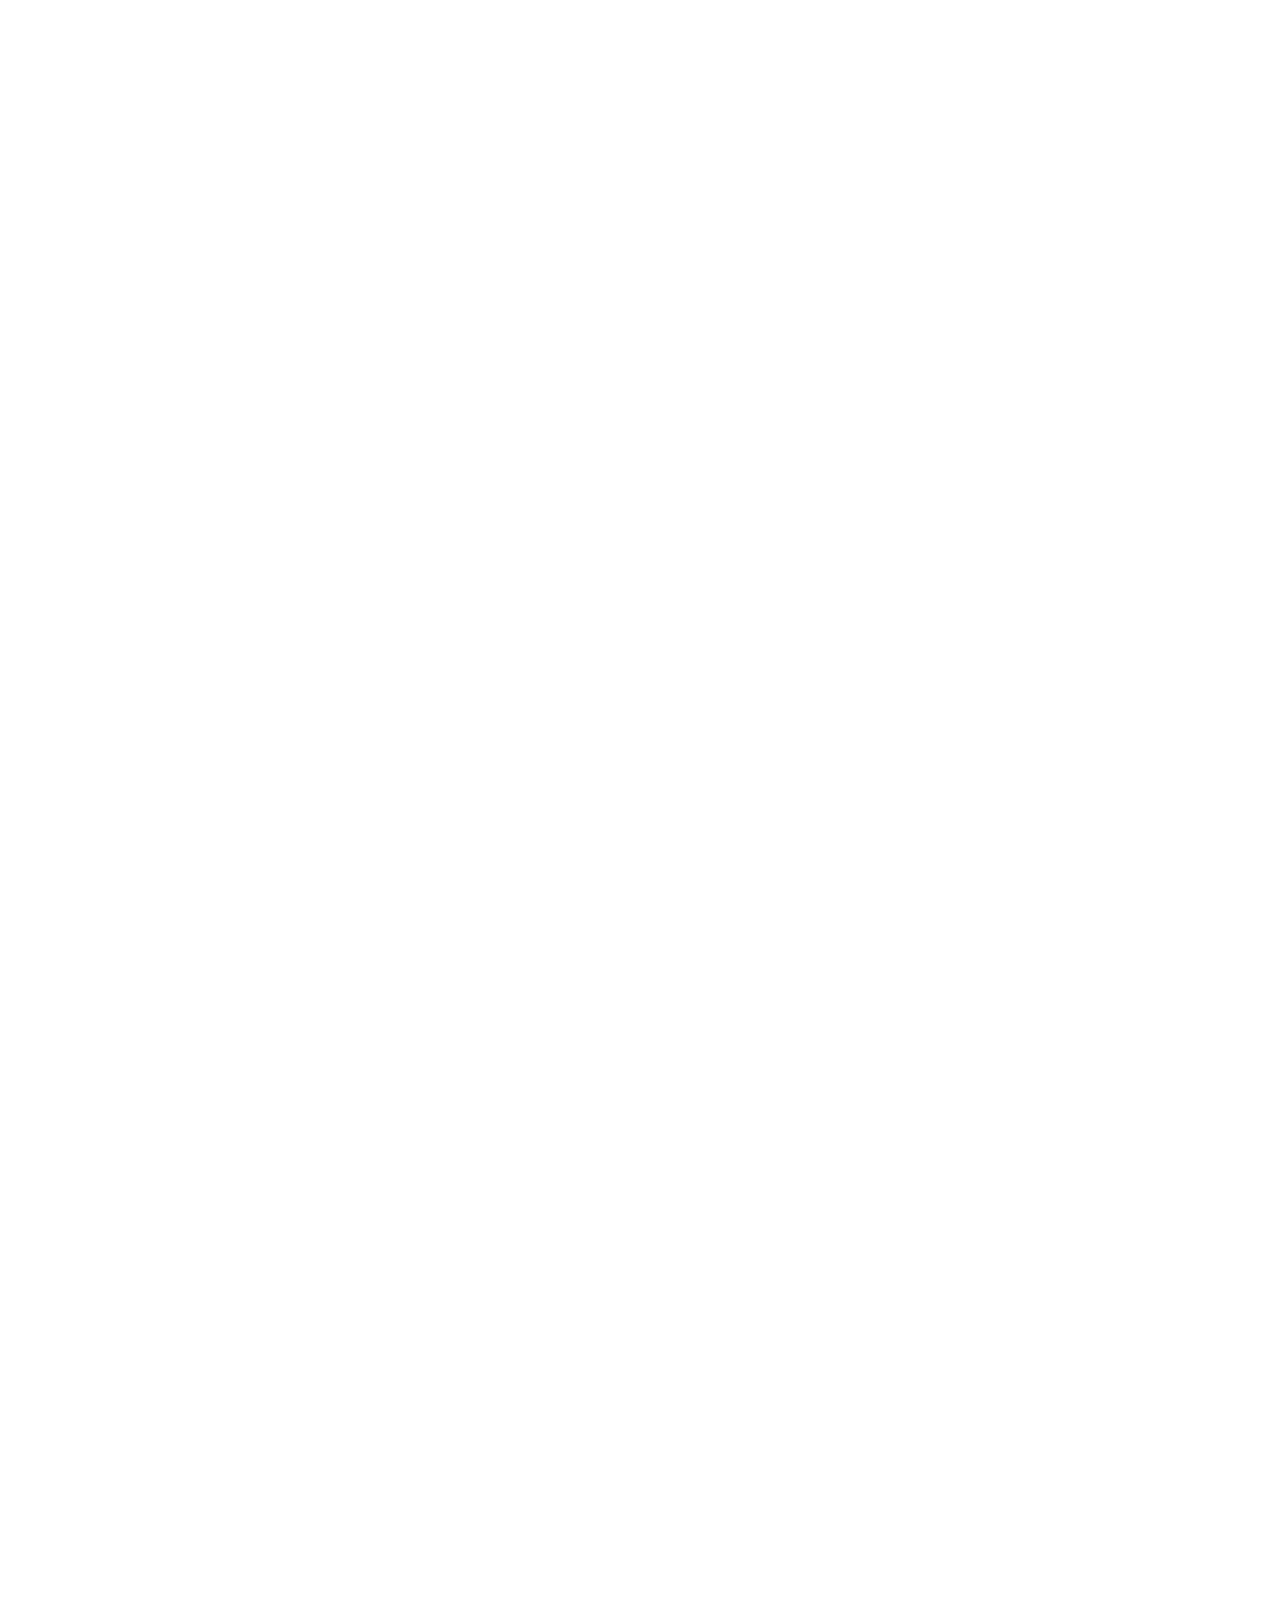
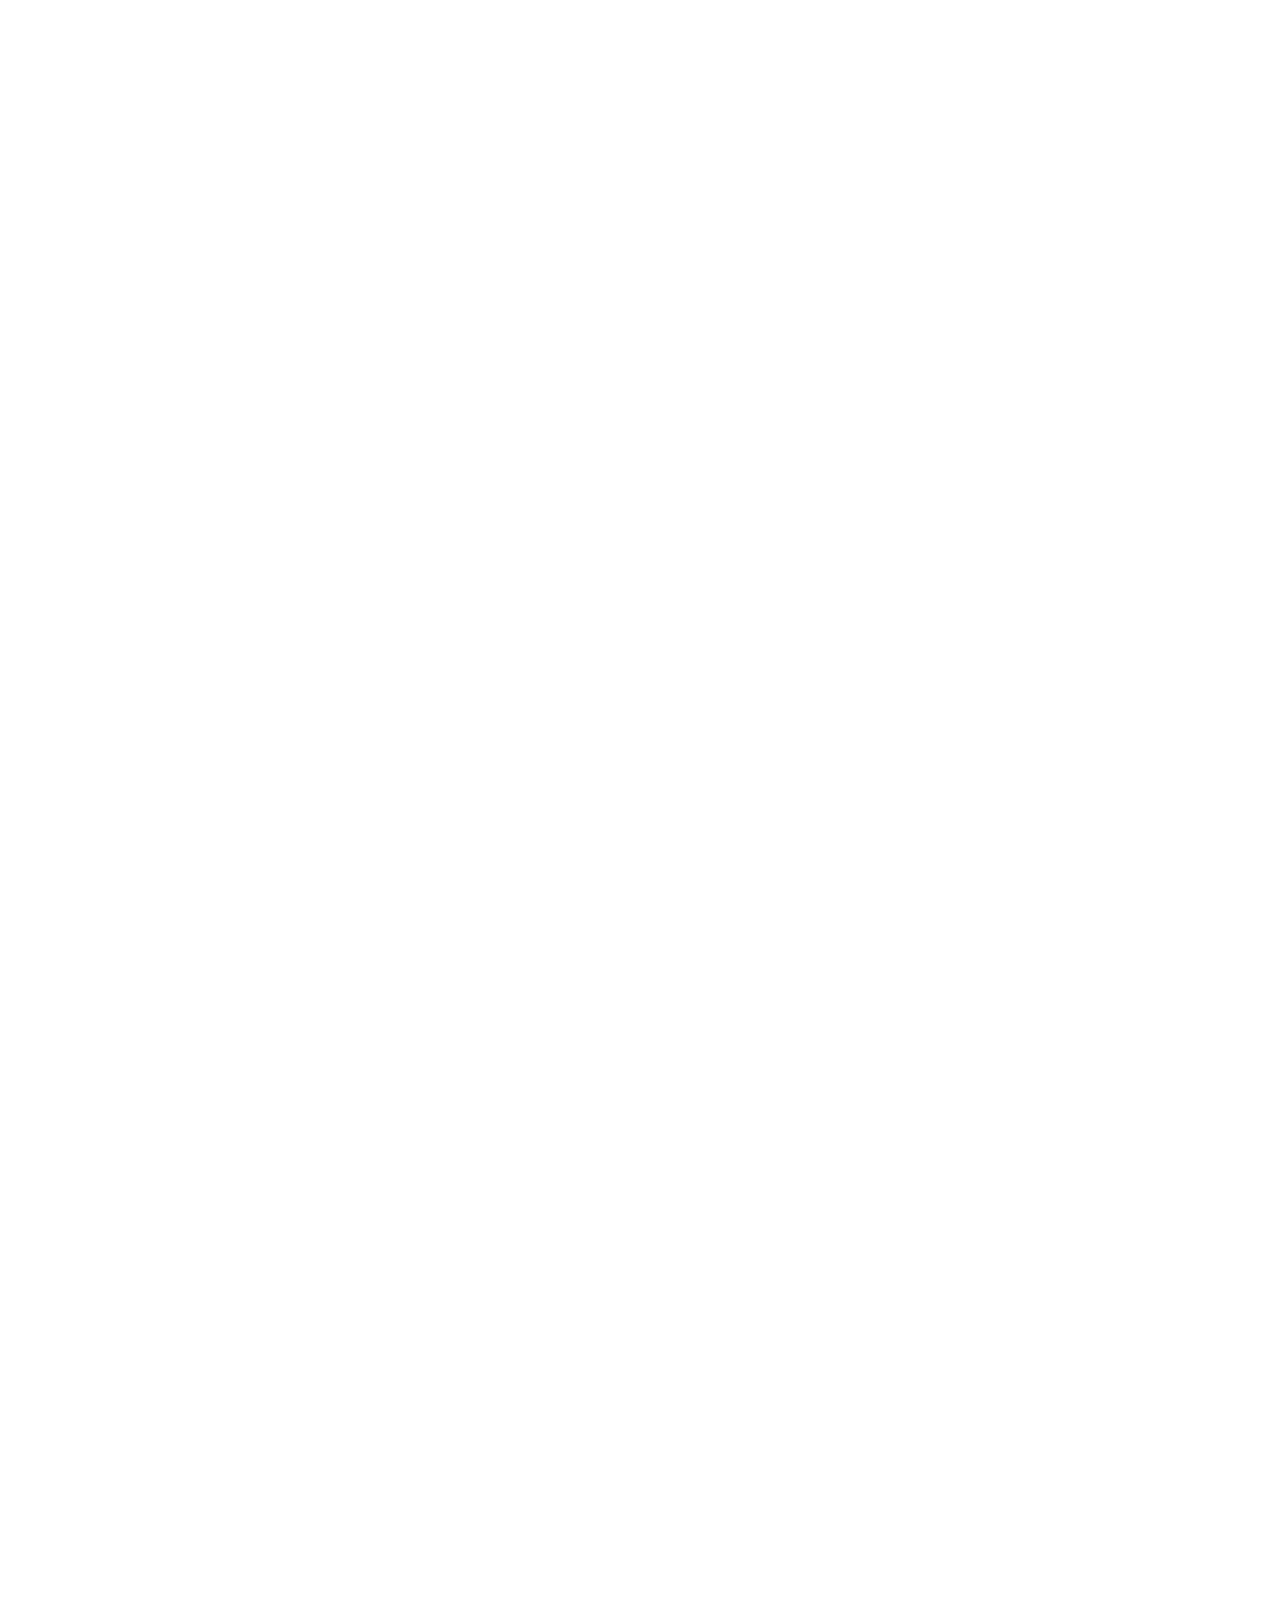
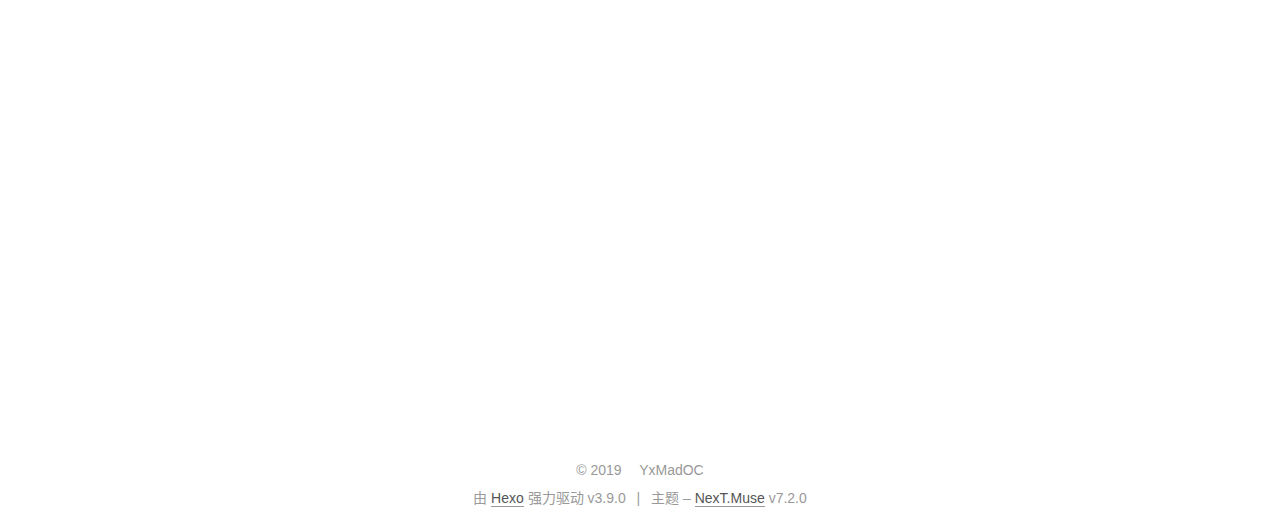
==== commit e7f3d7aa: "Site updated: 2019-07-20 23:55:26" ====
--- a/index.html
+++ b/index.html
@@ -352,7 +352,7 @@
                 
               
 
-              <time title="创建时间：2019-07-20 13:39:41 / 修改时间：22:37:52" itemprop="dateCreated datePublished" datetime="2019-07-20T13:39:41+08:00">2019-07-20</time>
+              <time title="创建时间：2019-07-20 13:39:41 / 修改时间：22:40:35" itemprop="dateCreated datePublished" datetime="2019-07-20T13:39:41+08:00">2019-07-20</time>
             </span>
           
 
@@ -421,8 +421,9 @@
 <figure class="highlight plain"><table><tr><td class="gutter"><pre><span class="line">1</span><br><span class="line">2</span><br><span class="line">3</span><br><span class="line">4</span><br><span class="line">5</span><br><span class="line">6</span><br><span class="line">7</span><br><span class="line">8</span><br><span class="line">9</span><br><span class="line">10</span><br><span class="line">11</span><br><span class="line">12</span><br><span class="line">13</span><br><span class="line">14</span><br><span class="line">15</span><br><span class="line">16</span><br><span class="line">17</span><br></pre></td><td class="code"><pre><span class="line">buildscript &#123;</span><br><span class="line">    ext &#123;</span><br><span class="line">        springBootVersion = &apos;2.0.3.RELEASE&apos;</span><br><span class="line">    &#125;</span><br><span class="line">    repositories &#123;</span><br><span class="line">        mavenCentral()</span><br><span class="line">        maven &#123; url &quot;https://plugins.gradle.org/m2/&quot; &#125;</span><br><span class="line">    &#125;</span><br><span class="line">    dependencies &#123;</span><br><span class="line">        classpath &quot;org.springframework.boot:spring-boot-gradle-plugin:$&#123;springBootVersion&#125;&quot;</span><br><span class="line">        classpath &apos;org.junit.platform:junit-platform-gradle-plugin:1.0.0&apos;</span><br><span class="line">    &#125;</span><br><span class="line">&#125;</span><br><span class="line"></span><br><span class="line">repositories &#123;</span><br><span class="line">    mavenCentral()</span><br><span class="line">&#125;</span><br></pre></td></tr></table></figure>
 
 <blockquote>
-<p>为什么要定义两次repositories，甚至dependencies？他们有什么不同？<br>其实，buildScripts是Gradle脚本本身所需要使用的依赖，因为Gradle脚本是基于Groovy DSL的，可以在脚本中引入第三方的库，就像我们编写Java代码一样。在buildScript外部的配置才是我们项目本身相关的配置。</p>
+<p>为什么要定义两次repositories，甚至dependencies？他们有什么不同？</p>
 </blockquote>
+<p>其实，buildScripts是Gradle脚本本身所需要使用的依赖，因为Gradle脚本是基于Groovy DSL的，可以在脚本中引入第三方的库，就像我们编写Java代码一样。在buildScript外部的配置才是我们项目本身相关的配置。</p>
 <h4 id="Plugins"><a href="#Plugins" class="headerlink" title="Plugins"></a>Plugins</h4><figure class="highlight plain"><table><tr><td class="gutter"><pre><span class="line">1</span><br><span class="line">2</span><br><span class="line">3</span><br><span class="line">4</span><br><span class="line">5</span><br></pre></td><td class="code"><pre><span class="line">apply plugin: &apos;java&apos;</span><br><span class="line">apply plugin: &apos;idea&apos;</span><br><span class="line">apply plugin: &apos;org.springframework.boot&apos;</span><br><span class="line">apply plugin: &apos;io.spring.dependency-management&apos;</span><br><span class="line">apply plugin: &apos;org.junit.platform.gradle.plugin&apos;</span><br></pre></td></tr></table></figure>
 
 <p>plugins指的是Gradle中各种第三方插件，有了这些开箱即用的插件，我们可以省去许多配置。比如我们熟悉的<code>gradle bootRun</code> 以及 <code>gradle flyway</code>等都是由插件提供的快捷指令。</p>
@@ -450,170 +451,14 @@
 </blockquote>
 </li>
 <li><p>项目引入慢</p>
-<figure class="highlight plain"><table><tr><td class="gutter"><pre><span class="line">1</span><br></pre></td><td class="code"><pre><span class="line">maven &#123;url &apos;http://maven.aliyun.com/nexus/content/groups/public/&apos;&#125;</span><br></pre></td></tr></table></figure>
+<blockquote>
+<p>maven {url ‘<a href="http://maven.aliyun.com/nexus/content/groups/public/&#39;}" target="_blank" rel="noopener">http://maven.aliyun.com/nexus/content/groups/public/&#39;}</a></p>
+</blockquote>
 </li>
 <li><p>引入了依赖却无法引用<br>可能是引入依赖后没有Sync项目导致。可以打开IDEA最右边的Gradle选项卡，如果你没有找到，可以找到IDEA的顶部选项卡 <code>View -&gt; Tool Window Bars</code>，如果打开了还是没有，请查看该项目是不是已经被IDEA识别为Gradle项目。在打开Gradle选项卡后，选项卡左上角有个刷新图标，点击即可刷新项目引入依赖。在这里推荐打开Auto-Import，右键选项卡中的项目名称即可找到该选项。</p>
 </li>
 </ul>
 <p>若刷新项目后，还是无法引用依赖，请检查依赖的名称以及版本号是否有错误。可以到选项卡中的Source Sets检查。</p>
-
-          
-        
-      
-    </div>
-
-    
-
-    
-
-    
-    
-    
-
-    
-
-    
-      
-    
-    
-
-    
-
-    <footer class="post-footer">
-      
-
-      
-
-      
-
-      
-      
-        <div class="post-eof"></div>
-      
-    </footer>
-  </div>
-  
-  
-  
-  </article>
-
-
-    
-      
-
-  
-
-  
-  
-  
-
-  
-
-  <article class="post post-type-normal" itemscope itemtype="http://schema.org/Article">
-  
-  
-  
-  <div class="post-block">
-    <link itemprop="mainEntityOfPage" href="https://yxmadoc.github.io/2019/07/20/hello-world/">
-
-    <span hidden itemprop="author" itemscope itemtype="http://schema.org/Person">
-      <meta itemprop="name" content="YxMadOC">
-      <meta itemprop="description" content>
-      <meta itemprop="image" content="/images/avatar.gif">
-    </span>
-
-    <span hidden itemprop="publisher" itemscope itemtype="http://schema.org/Organization">
-      <meta itemprop="name" content="YxMadOC's">
-    </span>
-
-    
-      <header class="post-header">
-
-        
-        
-          <h1 class="post-title" itemprop="name headline">
-                
-                
-                <a href="/2019/07/20/hello-world/" class="post-title-link" itemprop="url">Hello World</a>
-              
-            
-          </h1>
-        
-
-        <div class="post-meta">
-
-          
-          
-          
-
-          
-            <span class="post-meta-item">
-              <span class="post-meta-item-icon">
-                <i class="fa fa-calendar-o"></i>
-              </span>
-              
-                <span class="post-meta-item-text">发表于</span>
-              
-
-              
-                
-              
-
-              <time title="创建时间：2019-07-20 10:57:21" itemprop="dateCreated datePublished" datetime="2019-07-20T10:57:21+08:00">2019-07-20</time>
-            </span>
-          
-
-          
-
-          
-
-          
-            
-            
-          
-
-          
-          
-
-          
-
-          
-
-          <br>
-          
-
-          
-
-          
-
-        </div>
-      </header>
-    
-
-    
-    
-    
-    <div class="post-body" itemprop="articleBody">
-
-      
-      
-
-      
-        
-          
-            <p>Welcome to <a href="https://hexo.io/" target="_blank" rel="noopener">Hexo</a>! This is your very first post. Check <a href="https://hexo.io/docs/" target="_blank" rel="noopener">documentation</a> for more info. If you get any problems when using Hexo, you can find the answer in <a href="https://hexo.io/docs/troubleshooting.html" target="_blank" rel="noopener">troubleshooting</a> or you can ask me on <a href="https://github.com/hexojs/hexo/issues" target="_blank" rel="noopener">GitHub</a>.</p>
-<h2 id="Quick-Start"><a href="#Quick-Start" class="headerlink" title="Quick Start"></a>Quick Start</h2><h3 id="Create-a-new-post"><a href="#Create-a-new-post" class="headerlink" title="Create a new post"></a>Create a new post</h3><figure class="highlight bash"><table><tr><td class="gutter"><pre><span class="line">1</span><br></pre></td><td class="code"><pre><span class="line">$ hexo new <span class="string">"My New Post"</span></span><br></pre></td></tr></table></figure>
-
-<p>More info: <a href="https://hexo.io/docs/writing.html" target="_blank" rel="noopener">Writing</a></p>
-<h3 id="Run-server"><a href="#Run-server" class="headerlink" title="Run server"></a>Run server</h3><figure class="highlight bash"><table><tr><td class="gutter"><pre><span class="line">1</span><br></pre></td><td class="code"><pre><span class="line">$ hexo server</span><br></pre></td></tr></table></figure>
-
-<p>More info: <a href="https://hexo.io/docs/server.html" target="_blank" rel="noopener">Server</a></p>
-<h3 id="Generate-static-files"><a href="#Generate-static-files" class="headerlink" title="Generate static files"></a>Generate static files</h3><figure class="highlight bash"><table><tr><td class="gutter"><pre><span class="line">1</span><br></pre></td><td class="code"><pre><span class="line">$ hexo generate</span><br></pre></td></tr></table></figure>
-
-<p>More info: <a href="https://hexo.io/docs/generating.html" target="_blank" rel="noopener">Generating</a></p>
-<h3 id="Deploy-to-remote-sites"><a href="#Deploy-to-remote-sites" class="headerlink" title="Deploy to remote sites"></a>Deploy to remote sites</h3><figure class="highlight bash"><table><tr><td class="gutter"><pre><span class="line">1</span><br></pre></td><td class="code"><pre><span class="line">$ hexo deploy</span><br></pre></td></tr></table></figure>
-
-<p>More info: <a href="https://hexo.io/docs/deployment.html" target="_blank" rel="noopener">Deployment</a></p>
 
           
         
@@ -700,7 +545,7 @@
         
           <a href="/archives/">
         
-          <span class="site-state-item-count">2</span>
+          <span class="site-state-item-count">1</span>
           <span class="site-state-item-name">日志</span>
         </a>
       </div>
--- a/css/main.css
+++ b/css/main.css
@@ -0,0 +1,2484 @@
+/* normalize.css v8.0.1 | MIT License | github.com/necolas/normalize.css */
+html {
+  line-height: 1.15; /* 1 */
+  -webkit-text-size-adjust: 100%; /* 2 */
+}
+body {
+  margin: 0;
+}
+main {
+  display: block;
+}
+h1 {
+  font-size: 2em;
+  margin: 0.67em 0;
+}
+hr {
+  box-sizing: content-box; /* 1 */
+  height: 0; /* 1 */
+  overflow: visible; /* 2 */
+}
+pre {
+  font-family: monospace, monospace; /* 1 */
+  font-size: 1em; /* 2 */
+}
+a {
+  background-color: transparent;
+}
+abbr[title] {
+  border-bottom: none; /* 1 */
+  text-decoration: underline; /* 2 */
+  text-decoration: underline dotted; /* 2 */
+}
+b,
+strong {
+  font-weight: bolder;
+}
+code,
+kbd,
+samp {
+  font-family: monospace, monospace; /* 1 */
+  font-size: 1em; /* 2 */
+}
+small {
+  font-size: 80%;
+}
+sub,
+sup {
+  font-size: 75%;
+  line-height: 0;
+  position: relative;
+  vertical-align: baseline;
+}
+sub {
+  bottom: -0.25em;
+}
+sup {
+  top: -0.5em;
+}
+img {
+  border-style: none;
+}
+button,
+input,
+optgroup,
+select,
+textarea {
+  font-family: inherit; /* 1 */
+  font-size: 100%; /* 1 */
+  line-height: 1.15; /* 1 */
+  margin: 0; /* 2 */
+}
+button,
+input {
+/* 1 */
+  overflow: visible;
+}
+button,
+select {
+/* 1 */
+  text-transform: none;
+}
+button,
+[type="button"],
+[type="reset"],
+[type="submit"] {
+  -webkit-appearance: button;
+}
+button::-moz-focus-inner,
+[type="button"]::-moz-focus-inner,
+[type="reset"]::-moz-focus-inner,
+[type="submit"]::-moz-focus-inner {
+  border-style: none;
+  padding: 0;
+}
+button:-moz-focusring,
+[type="button"]:-moz-focusring,
+[type="reset"]:-moz-focusring,
+[type="submit"]:-moz-focusring {
+  outline: 1px dotted ButtonText;
+}
+fieldset {
+  padding: 0.35em 0.75em 0.625em;
+}
+legend {
+  box-sizing: border-box; /* 1 */
+  color: inherit; /* 2 */
+  display: table; /* 1 */
+  max-width: 100%; /* 1 */
+  padding: 0; /* 3 */
+  white-space: normal; /* 1 */
+}
+progress {
+  vertical-align: baseline;
+}
+textarea {
+  overflow: auto;
+}
+[type="checkbox"],
+[type="radio"] {
+  box-sizing: border-box; /* 1 */
+  padding: 0; /* 2 */
+}
+[type="number"]::-webkit-inner-spin-button,
+[type="number"]::-webkit-outer-spin-button {
+  height: auto;
+}
+[type="search"] {
+  -webkit-appearance: textfield; /* 1 */
+  outline-offset: -2px; /* 2 */
+}
+[type="search"]::-webkit-search-decoration {
+  -webkit-appearance: none;
+}
+::-webkit-file-upload-button {
+  -webkit-appearance: button; /* 1 */
+  font: inherit; /* 2 */
+}
+details {
+  display: block;
+}
+summary {
+  display: list-item;
+}
+template {
+  display: none;
+}
+[hidden] {
+  display: none;
+}
+::selection {
+  background: #262a30;
+  color: #fff;
+}
+body {
+  position: relative;
+  font-family: 'Lato', "PingFang SC", "Microsoft YaHei", sans-serif;
+  font-size: 14px;
+  line-height: 2;
+  color: #555;
+  background: #fff;
+}
+@media (max-width: 991px) {
+  body {
+    padding-right: 0 !important;
+  }
+}
+@media (min-width: 1200px) {
+  body {
+    font-size: 16px;
+  }
+}
+h1,
+h2,
+h3,
+h4,
+h5,
+h6 {
+  margin: 20px 0 15px;
+  padding: 0;
+  font-weight: bold;
+  line-height: 1.5;
+  font-family: 'Lato', "PingFang SC", "Microsoft YaHei", sans-serif;
+}
+h1 {
+  font-size: 22px;
+}
+h1 code {
+  font-size: 1em;
+}
+@media (max-width: 767px) {
+  h1 {
+    font-size: 18px;
+  }
+  h1 code {
+    font-size: 1em;
+  }
+}
+h2 {
+  font-size: 20px;
+}
+h2 code {
+  font-size: 1em;
+}
+@media (max-width: 767px) {
+  h2 {
+    font-size: 16px;
+  }
+  h2 code {
+    font-size: 1em;
+  }
+}
+h3 {
+  font-size: 18px;
+}
+h3 code {
+  font-size: 1em;
+}
+@media (max-width: 767px) {
+  h3 {
+    font-size: 14px;
+  }
+  h3 code {
+    font-size: 1em;
+  }
+}
+h4 {
+  font-size: 16px;
+}
+h4 code {
+  font-size: 1em;
+}
+@media (max-width: 767px) {
+  h4 {
+    font-size: 12px;
+  }
+  h4 code {
+    font-size: 1em;
+  }
+}
+h5 {
+  font-size: 14px;
+}
+h5 code {
+  font-size: 1em;
+}
+@media (max-width: 767px) {
+  h5 {
+    font-size: 10px;
+  }
+  h5 code {
+    font-size: 1em;
+  }
+}
+h6 {
+  font-size: 12px;
+}
+h6 code {
+  font-size: 1em;
+}
+@media (max-width: 767px) {
+  h6 {
+    font-size: 8px;
+  }
+  h6 code {
+    font-size: 1em;
+  }
+}
+p {
+  margin: 0 0 20px 0;
+}
+a,
+span.exturl {
+  overflow-wrap: break-word;
+  word-wrap: break-word;
+  background-color: transparent;
+  color: #555;
+  text-decoration: none;
+  outline: none;
+  border-bottom: 1px solid #999;
+  cursor: pointer;
+}
+a:hover,
+span.exturl:hover {
+  color: #222;
+  border-bottom-color: #222;
+}
+video {
+  max-width: 100%;
+  display: block;
+  margin-left: auto;
+  margin-right: auto;
+}
+img {
+  display: block;
+  margin: auto;
+  max-width: 100%;
+  height: auto;
+}
+hr {
+  margin: 40px 0;
+  height: 3px;
+  border: none;
+  background-color: #ddd;
+  background-image: repeating-linear-gradient(-45deg, #fff, #fff 4px, transparent 4px, transparent 8px);
+}
+blockquote {
+  margin: 0;
+  padding: 0 15px;
+  color: #666;
+  border-left: 4px solid #ddd;
+}
+blockquote cite::before {
+  content: "-";
+  padding: 0 5px;
+}
+dt {
+  font-weight: 700;
+}
+dd {
+  margin: 0;
+  padding: 0;
+}
+kbd {
+  border: 1px solid #ccc;
+  border-radius: 0.2em;
+  box-shadow: 0.1em 0.1em 0.2em rgba(0,0,0,0.1);
+  background-color: #f9f9f9;
+  font-family: inherit;
+  background-image: linear-gradient(top, #eee, #fff, #eee);
+  padding: 0.1em 0.3em;
+  white-space: nowrap;
+}
+.text-left {
+  text-align: left;
+}
+.text-center {
+  text-align: center;
+}
+.text-right {
+  text-align: right;
+}
+.text-justify {
+  text-align: justify;
+}
+.text-nowrap {
+  white-space: nowrap;
+}
+.text-lowercase {
+  text-transform: lowercase;
+}
+.text-uppercase {
+  text-transform: uppercase;
+}
+.text-capitalize {
+  text-transform: capitalize;
+}
+.center-block {
+  display: block;
+  margin-left: auto;
+  margin-right: auto;
+}
+.clearfix::before,
+.clearfix::after {
+  content: " ";
+  display: table;
+}
+.clearfix::after {
+  clear: both;
+}
+.pullquote {
+  width: 45%;
+}
+.pullquote.left {
+  float: left;
+  margin-left: 5px;
+  margin-right: 10px;
+}
+.pullquote.right {
+  float: right;
+  margin-left: 10px;
+  margin-right: 5px;
+}
+.affix {
+  position: fixed;
+}
+.translation {
+  margin-top: -20px;
+  font-size: 14px;
+  color: #999;
+}
+.scrollbar-measure {
+  width: 100px;
+  height: 100px;
+  overflow: scroll;
+  position: absolute;
+  top: -9999px;
+}
+.use-motion .motion-element {
+  opacity: 0;
+}
+.table-container {
+  margin: 20px 0;
+  overflow: auto;
+  -webkit-overflow-scrolling: touch;
+}
+.highlight .table-container {
+  margin: 0px;
+}
+table {
+  width: 100%;
+  border-collapse: collapse;
+  border-spacing: 0;
+  font-size: 14px;
+}
+table > tbody > tr:nth-of-type(odd) {
+  background-color: #f9f9f9;
+}
+table > tbody > tr:hover {
+  background-color: #f5f5f5;
+}
+caption,
+th,
+td {
+  padding: 8px;
+  text-align: left;
+  vertical-align: middle;
+  font-weight: normal;
+}
+th,
+td {
+  border: 1px solid #ddd;
+  border-bottom: 3px solid #ddd;
+}
+th {
+  padding-bottom: 10px;
+  font-weight: 700;
+}
+td {
+  border-bottom-width: 1px;
+}
+html,
+body {
+  height: 100%;
+}
+.container {
+  position: relative;
+}
+.header-inner {
+  margin: 0 auto;
+  padding: 100px 0 70px;
+  width: 700px;
+}
+@media (min-width: 1200px) {
+  .container .header-inner {
+    width: 800px;
+  }
+}
+@media (min-width: 1600px) {
+  .container .header-inner {
+    width: 900px;
+  }
+}
+.main-inner {
+  margin: 0 auto;
+  width: 700px;
+}
+@media (min-width: 1200px) {
+  .container .main-inner {
+    width: 800px;
+  }
+}
+@media (min-width: 1600px) {
+  .container .main-inner {
+    width: 900px;
+  }
+}
+.footer {
+  padding: 20px 0;
+}
+.footer-inner {
+  box-sizing: border-box;
+  margin: 0px auto;
+  width: 700px;
+}
+@media (min-width: 1200px) {
+  .container .footer-inner {
+    width: 800px;
+  }
+}
+@media (min-width: 1600px) {
+  .container .footer-inner {
+    width: 900px;
+  }
+}
+pre,
+.highlight {
+  margin: 20px 0;
+  font-size: 14px;
+  color: #4d4d4c;
+  background: #f7f7f7;
+  line-height: 1.6;
+}
+pre,
+code {
+  font-family: consolas, Menlo, "PingFang SC", "Microsoft YaHei", monospace;
+}
+code {
+  overflow-wrap: break-word;
+  word-wrap: break-word;
+  padding: 2px 4px;
+  color: #555;
+  background: #eee;
+  border-radius: 3px;
+  font-size: 14px;
+}
+pre {
+  overflow: auto;
+  padding: 10px;
+}
+pre code {
+  padding: 0;
+  color: #4d4d4c;
+  background: none;
+  text-shadow: none;
+}
+.highlight *::selection {
+  background: #d6d6d6;
+}
+.highlight pre {
+  border: none;
+  margin: 0;
+  padding: 10px 0;
+}
+.highlight table {
+  margin: 0;
+  width: auto;
+  border: none;
+}
+.highlight td {
+  border: none;
+  padding: 0;
+}
+.highlight figcaption {
+  font-size: 1em;
+  color: #4d4d4c;
+  line-height: 1em;
+  margin: 0em;
+  padding: 0.5em;
+  background: #eee;
+  border-bottom: 1px solid #e9e9e9;
+}
+.highlight figcaption::before,
+.highlight figcaption::after {
+  content: " ";
+  display: table;
+}
+.highlight figcaption::after {
+  clear: both;
+}
+.highlight figcaption a {
+  float: right;
+  color: #4d4d4c;
+}
+.highlight figcaption a:hover {
+  border-bottom-color: #4d4d4c;
+}
+.highlight .gutter pre {
+  padding-left: 10px;
+  padding-right: 10px;
+  color: #869194;
+  text-align: right;
+  background-color: #eff2f3;
+}
+.highlight .code pre {
+  width: 100%;
+  padding-left: 10px;
+  background-color: #f7f7f7;
+}
+.highlight .line {
+  height: 20px;
+}
+.gutter {
+  -webkit-user-select: none;
+  -moz-user-select: none;
+  -ms-user-select: none;
+  user-select: none;
+}
+.gist table {
+  width: auto;
+}
+.gist table td {
+  border: none;
+}
+pre .deletion {
+  background: #fdd;
+}
+pre .addition {
+  background: #dfd;
+}
+pre .meta {
+  color: #eab700;
+  -webkit-user-select: none;
+  -moz-user-select: none;
+  -ms-user-select: none;
+  user-select: none;
+}
+pre .comment {
+  color: #8e908c;
+}
+pre .variable,
+pre .attribute,
+pre .tag,
+pre .name,
+pre .regexp,
+pre .ruby .constant,
+pre .xml .tag .title,
+pre .xml .pi,
+pre .xml .doctype,
+pre .html .doctype,
+pre .css .id,
+pre .css .class,
+pre .css .pseudo {
+  color: #c82829;
+}
+pre .number,
+pre .preprocessor,
+pre .built_in,
+pre .builtin-name,
+pre .literal,
+pre .params,
+pre .constant,
+pre .command {
+  color: #f5871f;
+}
+pre .ruby .class .title,
+pre .css .rules .attribute,
+pre .string,
+pre .symbol,
+pre .value,
+pre .inheritance,
+pre .header,
+pre .ruby .symbol,
+pre .xml .cdata,
+pre .special,
+pre .formula {
+  color: #718c00;
+}
+pre .title,
+pre .css .hexcolor {
+  color: #3e999f;
+}
+pre .function,
+pre .python .decorator,
+pre .python .title,
+pre .ruby .function .title,
+pre .ruby .title .keyword,
+pre .perl .sub,
+pre .javascript .title,
+pre .coffeescript .title {
+  color: #4271ae;
+}
+pre .keyword,
+pre .javascript .function {
+  color: #8959a8;
+}
+.posts-expand .post-body img.full-image {
+  border: none;
+}
+.blockquote-center,
+.page-home .post-type-quote blockquote,
+.page-post-detail .post-type-quote blockquote {
+  position: relative;
+  margin: 40px 0;
+  padding: 0;
+  border-left: none;
+  text-align: center;
+}
+.blockquote-center::before,
+.page-home .post-type-quote blockquote::before,
+.page-post-detail .post-type-quote blockquote::before,
+.blockquote-center::after,
+.page-home .post-type-quote blockquote::after,
+.page-post-detail .post-type-quote blockquote::after {
+  position: absolute;
+  content: ' ';
+  display: block;
+  width: 100%;
+  height: 24px;
+  opacity: 0.2;
+  background-repeat: no-repeat;
+  background-position: 0 -6px;
+  background-size: 22px 22px;
+}
+.blockquote-center::before,
+.page-home .post-type-quote blockquote::before,
+.page-post-detail .post-type-quote blockquote::before {
+  top: -20px;
+  background-image: url("../images/quote-l.svg");
+  border-top: 1px solid #ccc;
+}
+.blockquote-center::after,
+.page-home .post-type-quote blockquote::after,
+.page-post-detail .post-type-quote blockquote::after {
+  bottom: -20px;
+  background-image: url("../images/quote-r.svg");
+  border-bottom: 1px solid #ccc;
+  background-position: 100% 8px;
+}
+.blockquote-center p,
+.page-home .post-type-quote blockquote p,
+.page-post-detail .post-type-quote blockquote p,
+.blockquote-center div,
+.page-home .post-type-quote blockquote div,
+.page-post-detail .post-type-quote blockquote div {
+  text-align: center;
+}
+.post .post-body .group-picture img {
+  box-sizing: border-box;
+  padding: 0 3px;
+  border: none;
+  margin: 0 auto;
+}
+.post-body .group-picture-row {
+  overflow: hidden;
+  margin-bottom: 6px;
+}
+.post-body .group-picture-column {
+  float: left;
+  margin-bottom: 10px;
+}
+.page-archive .group-picture-container {
+  overflow: hidden;
+}
+.page-archive .group-picture-row {
+  float: left;
+}
+.page-archive .group-picture-row:first-child {
+  margin-top: 6px;
+}
+.page-archive .group-picture-column {
+  max-width: 150px;
+  max-height: 150px;
+}
+.post-body .label {
+  display: inline;
+  padding: 0 2px;
+}
+.post-body .label.default {
+  background-color: #f0f0f0;
+}
+.post-body .label.primary {
+  background-color: #efe6f7;
+}
+.post-body .label.info {
+  background-color: #e5f2f8;
+}
+.post-body .label.success {
+  background-color: #e7f4e9;
+}
+.post-body .label.warning {
+  background-color: #fcf6e1;
+}
+.post-body .label.danger {
+  background-color: #fae8eb;
+}
+.post-body .note {
+  position: relative;
+  padding: 15px;
+  margin-bottom: 20px;
+  border: 1px solid #eee;
+  border-left-width: 5px;
+  border-radius: 3px;
+}
+.post-body .note h2,
+.post-body .note h3,
+.post-body .note h4,
+.post-body .note h5,
+.post-body .note h6 {
+  margin-top: 0;
+  margin-bottom: 0;
+  border-bottom: initial;
+  padding-top: 0 !important;
+}
+.post-body .note p:first-child,
+.post-body .note ul:first-child,
+.post-body .note ol:first-child,
+.post-body .note table:first-child,
+.post-body .note pre:first-child,
+.post-body .note blockquote:first-child {
+  margin-top: 0;
+}
+.post-body .note p:last-child,
+.post-body .note ul:last-child,
+.post-body .note ol:last-child,
+.post-body .note table:last-child,
+.post-body .note pre:last-child,
+.post-body .note blockquote:last-child {
+  margin-bottom: 0;
+}
+.post-body .note.default {
+  border-left-color: #777;
+}
+.post-body .note.default h2,
+.post-body .note.default h3,
+.post-body .note.default h4,
+.post-body .note.default h5,
+.post-body .note.default h6 {
+  color: #777;
+}
+.post-body .note.primary {
+  border-left-color: #6f42c1;
+}
+.post-body .note.primary h2,
+.post-body .note.primary h3,
+.post-body .note.primary h4,
+.post-body .note.primary h5,
+.post-body .note.primary h6 {
+  color: #6f42c1;
+}
+.post-body .note.info {
+  border-left-color: #428bca;
+}
+.post-body .note.info h2,
+.post-body .note.info h3,
+.post-body .note.info h4,
+.post-body .note.info h5,
+.post-body .note.info h6 {
+  color: #428bca;
+}
+.post-body .note.success {
+  border-left-color: #5cb85c;
+}
+.post-body .note.success h2,
+.post-body .note.success h3,
+.post-body .note.success h4,
+.post-body .note.success h5,
+.post-body .note.success h6 {
+  color: #5cb85c;
+}
+.post-body .note.warning {
+  border-left-color: #f0ad4e;
+}
+.post-body .note.warning h2,
+.post-body .note.warning h3,
+.post-body .note.warning h4,
+.post-body .note.warning h5,
+.post-body .note.warning h6 {
+  color: #f0ad4e;
+}
+.post-body .note.danger {
+  border-left-color: #d9534f;
+}
+.post-body .note.danger h2,
+.post-body .note.danger h3,
+.post-body .note.danger h4,
+.post-body .note.danger h5,
+.post-body .note.danger h6 {
+  color: #d9534f;
+}
+.post-body .tabs {
+  position: relative;
+  display: block;
+  margin-bottom: 20px;
+  padding-top: 10px;
+}
+.post-body .tabs ul.nav-tabs {
+  margin: 0;
+  padding: 0;
+  display: flex;
+  flex-wrap: wrap;
+  margin-bottom: -1px;
+}
+@media (max-width: 413px) {
+  .post-body .tabs ul.nav-tabs {
+    display: block;
+    margin-bottom: 5px;
+  }
+}
+.post-body .tabs ul.nav-tabs li.tab {
+  flex-grow: 1;
+  list-style-type: none;
+  background-color: #fff;
+  border-top: 3px solid transparent;
+  border-right: 1px solid transparent;
+  border-bottom: 1px solid #ddd;
+  border-left: 1px solid transparent;
+}
+@media (max-width: 413px) {
+  .post-body .tabs ul.nav-tabs li.tab {
+    border-top: 1px solid transparent;
+    border-right: 1px solid transparent;
+    border-bottom: 1px solid transparent;
+    border-left: 3px solid transparent;
+  }
+}
+.post-body .tabs ul.nav-tabs li.tab a {
+  text-align: center;
+  outline: 0;
+  border-bottom: initial;
+  display: block;
+  line-height: 1.8em;
+  padding: 0.25em 0.75em;
+  transition-duration: 0.2s;
+  transition-timing-function: ease-out;
+  transition-delay: 0s;
+}
+.post-body .tabs ul.nav-tabs li.tab a i {
+  width: 1.285714285714286em;
+}
+.post-body .tabs ul.nav-tabs li.tab.active {
+  border-top: 3px solid #fc6423;
+  border-right: 1px solid #ddd;
+  border-bottom: 1px solid transparent;
+  border-left: 1px solid #ddd;
+}
+@media (max-width: 413px) {
+  .post-body .tabs ul.nav-tabs li.tab.active {
+    border-top: 1px solid #ddd;
+    border-right: 1px solid #ddd;
+    border-bottom: 1px solid #ddd;
+    border-left: 3px solid #fc6423;
+  }
+}
+.post-body .tabs ul.nav-tabs li.tab.active a {
+  cursor: default;
+  color: #555;
+}
+.post-body .tabs .tab-content .tab-pane {
+  border: 1px solid #ddd;
+  padding: 20px 20px 0 20px;
+}
+.post-body .tabs .tab-content .tab-pane:not(.active) {
+  display: none;
+}
+.post-body .tabs .tab-content .tab-pane.active {
+  display: block;
+}
+.btn {
+  display: inline-block;
+  padding: 0 20px;
+  font-size: 14px;
+  color: #fff;
+  background: #222;
+  border: 2px solid #222;
+  text-decoration: none;
+  border-radius: 0;
+  transition-property: background-color;
+  transition-duration: 0.2s;
+  transition-timing-function: ease-in-out;
+  transition-delay: 0s;
+  line-height: 2;
+}
+.btn:hover {
+  border-color: #222;
+  color: #222;
+  background: #fff;
+}
+.btn +.btn {
+  margin: 0 0 8px 8px;
+}
+.btn .fa-fw {
+  width: 1.285714285714286em;
+  text-align: left;
+}
+.btn-bar {
+  display: block;
+  width: 22px;
+  height: 2px;
+  background: #555;
+  border-radius: 1px;
+}
+.btn-bar+.btn-bar {
+  margin-top: 4px;
+}
+.pagination {
+  margin: 120px 0 40px;
+  text-align: center;
+  border-top: 1px solid #eee;
+}
+.page-number-basic,
+.pagination .prev,
+.pagination .next,
+.pagination .page-number,
+.pagination .space {
+  display: inline-block;
+  position: relative;
+  top: -1px;
+  margin: 0 10px;
+  padding: 0 11px;
+}
+@media (max-width: 767px) {
+  .page-number-basic,
+  .pagination .prev,
+  .pagination .next,
+  .pagination .page-number,
+  .pagination .space {
+    margin: 0 5px;
+  }
+}
+.pagination .prev,
+.pagination .next,
+.pagination .page-number {
+  border-bottom: 0;
+  border-top: 1px solid #eee;
+  transition-property: border-color;
+  transition-duration: 0.2s;
+  transition-timing-function: ease-in-out;
+  transition-delay: 0s;
+}
+.pagination .prev:hover,
+.pagination .next:hover,
+.pagination .page-number:hover {
+  border-top-color: #222;
+}
+.pagination .space {
+  padding: 0;
+  margin: 0;
+}
+.pagination .prev {
+  margin-left: 0;
+}
+.pagination .next {
+  margin-right: 0;
+}
+.pagination .page-number.current {
+  color: #fff;
+  background: #ccc;
+  border-top-color: #ccc;
+}
+@media (max-width: 767px) {
+  .pagination {
+    border-top: none;
+  }
+  .pagination .prev,
+  .pagination .next,
+  .pagination .page-number {
+    margin-bottom: 10px;
+    border-top: 0;
+    border-bottom: 1px solid #eee;
+    padding: 0 10px;
+  }
+  .pagination .prev:hover,
+  .pagination .next:hover,
+  .pagination .page-number:hover {
+    border-bottom-color: #222;
+  }
+}
+.comments {
+  margin: 60px 20px 0;
+}
+.back-to-top {
+  box-sizing: border-box;
+  position: fixed;
+  bottom: -100px;
+  right: 30px;
+  z-index: 1050;
+  padding: 0 6px;
+  width: 24px;
+  background: #222;
+  font-size: 12px;
+  opacity: 1;
+  color: #fff;
+  cursor: pointer;
+  text-align: center;
+  transition-property: bottom;
+  transition-duration: 0.2s;
+  transition-timing-function: ease-in-out;
+  transition-delay: 0s;
+}
+.back-to-top.back-to-top-on {
+  bottom: 19px;
+}
+@media (max-width: 991px) {
+  .back-to-top {
+    opacity: 0.8;
+    right: 20px;
+  }
+}
+.header {
+  background: transparent;
+}
+.header-inner {
+  position: relative;
+}
+.headband {
+  height: 3px;
+  background: #222;
+}
+.site-meta {
+  margin: 0;
+  text-align: center;
+}
+@media (max-width: 767px) {
+  .site-meta {
+    text-align: center;
+  }
+}
+.brand {
+  position: relative;
+  display: inline-block;
+  padding: 0 40px;
+  color: #fff;
+  background: #222;
+  border-bottom: none;
+}
+.brand:hover {
+  color: #fff;
+}
+.logo {
+  display: inline-block;
+  margin-right: 5px;
+  line-height: 36px;
+  vertical-align: top;
+}
+.site-title {
+  display: inline-block;
+  vertical-align: top;
+  line-height: 36px;
+  font-size: 20px;
+  font-weight: normal;
+  font-family: 'Lato', "PingFang SC", "Microsoft YaHei", sans-serif;
+}
+.site-subtitle {
+  margin-top: 10px;
+  font-size: 13px;
+  color: #999;
+}
+.use-motion .brand {
+  opacity: 0;
+}
+.use-motion .logo,
+.use-motion .site-title,
+.use-motion .site-subtitle,
+.use-motion .custom-logo-image {
+  opacity: 0;
+  position: relative;
+  top: -10px;
+}
+.site-nav-toggle {
+  display: none;
+  position: absolute;
+  top: 10px;
+  left: 10px;
+}
+@media (max-width: 767px) {
+  .site-nav-toggle {
+    display: block;
+  }
+}
+.site-nav-toggle button {
+  margin-top: 2px;
+  padding: 9px 10px;
+  background: transparent;
+  border: none;
+}
+@media (max-width: 767px) {
+  .site-nav {
+    display: none;
+    margin: 0 -10px;
+    padding: 0 10px;
+    clear: both;
+    border-top: 1px solid #ddd;
+  }
+}
+@media (min-width: 768px) and (max-width: 991px) {
+  .site-nav {
+    display: block !important;
+  }
+}
+@media (min-width: 992px) {
+  .site-nav {
+    display: block !important;
+  }
+}
+.menu {
+  margin-top: 20px;
+  padding-left: 0;
+  text-align: center;
+}
+.menu .menu-item {
+  display: inline-block;
+  margin: 0 10px;
+  list-style: none;
+}
+@media (max-width: 767px) {
+  .menu .menu-item {
+    margin-top: 10px;
+  }
+}
+.menu .menu-item a,
+.menu .menu-item span.exturl {
+  display: block;
+  font-size: 13px;
+  line-height: inherit;
+  border-bottom: 1px solid transparent;
+  transition-property: border-color;
+  transition-duration: 0.2s;
+  transition-timing-function: ease-in-out;
+  transition-delay: 0s;
+}
+.menu .menu-item a:hover,
+.menu .menu-item span.exturl:hover {
+  border-bottom-color: #222;
+}
+.menu .menu-item .fa {
+  margin-right: 5px;
+}
+.use-motion .menu-item {
+  opacity: 0;
+}
+.post-body {
+  overflow-wrap: break-word;
+  word-wrap: break-word;
+  font-family: 'Lato', "PingFang SC", "Microsoft YaHei", sans-serif;
+}
+.post-body span.exturl .fa {
+  font-size: 14px;
+  margin-left: 4px;
+}
+.post-body .fancybox img {
+  display: block !important;
+  margin: 0 auto;
+  cursor: pointer;
+  cursor: zoom-in;
+}
+.post-body .image-caption,
+.post-body .figure .caption {
+  margin: -20px auto 15px;
+  text-align: center;
+  font-size: 14px;
+  color: #999;
+  font-weight: bold;
+  line-height: 1;
+}
+.post-sticky-flag {
+  display: inline-block;
+  font-size: 16px;
+  transform: rotate(30deg);
+}
+.use-motion .post-block,
+.use-motion .pagination,
+.use-motion .comments {
+  opacity: 0;
+}
+.use-motion .post-header {
+  opacity: 0;
+}
+.use-motion .post-body {
+  opacity: 0;
+}
+.use-motion .collection-title {
+  opacity: 0;
+}
+.posts-expand {
+  padding-top: 40px;
+}
+@media (max-width: 767px) {
+  .posts-expand {
+    margin: 0 20px;
+  }
+  .post-body .highlight {
+    margin-left: 0px;
+    margin-right: 0px;
+    padding: 0;
+  }
+}
+@media (min-width: 992px) {
+  .posts-expand .post-body {
+    text-align: justify;
+  }
+}
+@media (max-width: 991px) {
+  .posts-expand .post-body {
+    text-align: justify;
+  }
+}
+.posts-expand .post-body h2,
+.posts-expand .post-body h3,
+.posts-expand .post-body h4,
+.posts-expand .post-body h5,
+.posts-expand .post-body h6 {
+  padding-top: 10px;
+}
+.posts-expand .post-body h2 .header-anchor,
+.posts-expand .post-body h3 .header-anchor,
+.posts-expand .post-body h4 .header-anchor,
+.posts-expand .post-body h5 .header-anchor,
+.posts-expand .post-body h6 .header-anchor {
+  float: right;
+  margin-left: 10px;
+  color: #ccc;
+  border-bottom-style: none;
+  visibility: hidden;
+}
+.posts-expand .post-body h2 .header-anchor:hover,
+.posts-expand .post-body h3 .header-anchor:hover,
+.posts-expand .post-body h4 .header-anchor:hover,
+.posts-expand .post-body h5 .header-anchor:hover,
+.posts-expand .post-body h6 .header-anchor:hover {
+  color: inherit;
+}
+.posts-expand .post-body h2:hover .header-anchor,
+.posts-expand .post-body h3:hover .header-anchor,
+.posts-expand .post-body h4:hover .header-anchor,
+.posts-expand .post-body h5:hover .header-anchor,
+.posts-expand .post-body h6:hover .header-anchor {
+  visibility: visible;
+}
+.posts-expand .post-body img {
+  box-sizing: border-box;
+  margin: 0 auto 25px;
+  padding: 3px;
+  border: 1px solid #ddd;
+}
+@media (max-width: 767px) {
+  .posts-collapse {
+    margin: 0 20px;
+  }
+  .posts-collapse .post-title,
+  .posts-collapse .post-meta {
+    display: block;
+    width: auto;
+    text-align: left;
+  }
+}
+.posts-collapse {
+  position: relative;
+  z-index: 1010;
+  margin-left: 55px;
+}
+.posts-collapse::after {
+  content: " ";
+  position: absolute;
+  top: 20px;
+  left: 0;
+  margin-left: -2px;
+  width: 4px;
+  height: 100%;
+  background: #f5f5f5;
+  z-index: -1;
+}
+@media (max-width: 767px) {
+  .posts-collapse {
+    margin: 0 20px;
+  }
+}
+.posts-collapse .collection-title {
+  position: relative;
+  margin: 60px 0;
+}
+.posts-collapse .collection-title h1,
+.posts-collapse .collection-title h2 {
+  margin-left: 20px;
+}
+.posts-collapse .collection-title small {
+  color: #bbb;
+  margin-left: 5px;
+}
+.posts-collapse .collection-title::before {
+  content: " ";
+  position: absolute;
+  left: 0;
+  top: 50%;
+  margin-left: -4px;
+  margin-top: -4px;
+  width: 8px;
+  height: 8px;
+  background: #bbb;
+  border-radius: 50%;
+}
+.posts-collapse .post {
+  margin: 30px 0;
+}
+.posts-collapse .post-header {
+  position: relative;
+  transition-duration: 0.2s;
+  transition-timing-function: ease-in-out;
+  transition-delay: 0s;
+  transition-property: border;
+  border-bottom: 1px dashed #ccc;
+}
+.posts-collapse .post-header::before {
+  content: " ";
+  position: absolute;
+  left: 0;
+  top: 12px;
+  width: 6px;
+  height: 6px;
+  margin-left: -4px;
+  background: #bbb;
+  border-radius: 50%;
+  border: 1px solid #fff;
+  transition-duration: 0.2s;
+  transition-timing-function: ease-in-out;
+  transition-delay: 0s;
+  transition-property: background;
+}
+.posts-collapse .post-header:hover {
+  border-bottom-color: #666;
+}
+.posts-collapse .post-header:hover::before {
+  background: #222;
+}
+.posts-collapse .post-meta {
+  position: absolute;
+  font-size: 12px;
+  left: 20px;
+  top: 5px;
+}
+.posts-collapse .post-comments-count {
+  display: none;
+}
+.posts-collapse .post-title {
+  margin-left: 60px;
+  font-size: 16px;
+  font-weight: normal;
+  line-height: inherit;
+}
+.posts-collapse .post-title::after {
+  margin-left: 3px;
+  opacity: 0.6;
+}
+.posts-collapse .post-title a,
+.posts-collapse .post-title span.exturl {
+  color: #666;
+  border-bottom: none;
+}
+.page-home .post-type-quote .post-header,
+.page-post-detail .post-type-quote .post-header,
+.page-home .post-type-quote .post-tags,
+.page-post-detail .post-type-quote .post-tags {
+  display: none;
+}
+.posts-expand .post-title {
+  overflow-wrap: break-word;
+  word-wrap: break-word;
+  text-align: center;
+  font-weight: 400;
+}
+.posts-expand .post-title-link {
+  display: inline-block;
+  position: relative;
+  color: #555;
+  border-bottom: none;
+  line-height: 1.2;
+  vertical-align: top;
+}
+.posts-expand .post-title-link::before {
+  content: "";
+  position: absolute;
+  width: 100%;
+  height: 2px;
+  bottom: 0;
+  left: 0;
+  background-color: #000;
+  visibility: hidden;
+  transform: scaleX(0);
+  transition-duration: 0.2s;
+  transition-timing-function: ease-in-out;
+  transition-delay: 0s;
+}
+.posts-expand .post-title-link:hover::before {
+  visibility: visible;
+  transform: scaleX(1);
+}
+.posts-expand .post-title-link .fa {
+  font-size: 20px;
+  margin-left: 5px;
+}
+.posts-expand .post-meta {
+  margin: 3px 0 60px 0;
+  color: #999;
+  font-family: 'Lato', "PingFang SC", "Microsoft YaHei", sans-serif;
+  font-size: 12px;
+  text-align: center;
+}
+.posts-expand .post-meta .post-description {
+  font-size: 14px;
+  margin-top: 2px;
+}
+.posts-expand .post-meta time {
+  border-bottom: 1px dashed #999;
+  cursor: help;
+}
+.post-meta-divider {
+  margin: 0 0.5em;
+}
+.post-meta .post-meta-item + .post-meta-item::before {
+  content: "|";
+  margin: 0 0.5em;
+}
+.post-meta-item-icon {
+  margin-right: 3px;
+}
+@media (max-width: 991px) {
+  .post-meta-item-icon {
+    display: inline-block;
+  }
+}
+@media (max-width: 991px) {
+  .post-meta-item-text {
+    display: none;
+  }
+}
+.post-button {
+  margin-top: 40px;
+}
+.posts-expand .post-tags {
+  margin-top: 40px;
+  text-align: center;
+}
+.posts-expand .post-tags a {
+  display: inline-block;
+  margin-right: 10px;
+  font-size: 13px;
+}
+.post-nav {
+  display: table;
+  margin-top: 15px;
+  width: 100%;
+  border-top: 1px solid #eee;
+}
+.post-nav-divider {
+  display: table-cell;
+  width: 10%;
+}
+.post-nav-item {
+  display: table-cell;
+  padding: 10px 0 0 0;
+  width: 45%;
+  vertical-align: top;
+}
+.post-nav-item a {
+  position: relative;
+  display: block;
+  line-height: 25px;
+  font-size: 14px;
+  color: #555;
+  border-bottom: none;
+}
+.post-nav-item a:hover {
+  color: #222;
+  border-bottom: none;
+}
+.post-nav-item a:active {
+  top: 2px;
+}
+.post-nav-item .fa {
+  font-size: 12px;
+  margin-right: 5px;
+}
+.post-nav-next a {
+  padding-left: 5px;
+}
+.post-nav-prev {
+  text-align: right;
+}
+.post-nav-prev a {
+  padding-right: 5px;
+}
+.post-nav-prev .fa {
+  margin-left: 5px;
+}
+.posts-expand .post-eof {
+  margin: 80px auto 60px;
+  width: 8%;
+  height: 1px;
+  background: #ccc;
+  text-align: center;
+}
+.post:last-child .post-eof {
+  display: none;
+}
+.post-gallery {
+  display: table;
+  table-layout: fixed;
+  width: 100%;
+  border-collapse: separate;
+}
+.post-gallery-row {
+  display: table-row;
+}
+.post-gallery .post-gallery-img {
+  display: table-cell;
+  text-align: center;
+  vertical-align: middle;
+  border: none;
+}
+.post-gallery .post-gallery-img img {
+  max-width: 100%;
+  max-height: 100%;
+  border: none;
+}
+.fancybox-close,
+.fancybox-close:hover {
+  border: none;
+}
+.rtl.post-body p,
+.rtl.post-body a,
+.rtl.post-body h1,
+.rtl.post-body h2,
+.rtl.post-body h3,
+.rtl.post-body h4,
+.rtl.post-body h5,
+.rtl.post-body h6,
+.rtl.post-body li,
+.rtl.post-body ul,
+.rtl.post-body ol {
+  direction: rtl;
+  font-family: UKIJ Ekran;
+}
+.rtl.post-title {
+  font-family: UKIJ Ekran;
+}
+.sidebar {
+  position: fixed;
+  right: 0;
+  top: 0;
+  bottom: 0;
+  width: 0;
+  z-index: 1040;
+  box-shadow: inset 0 2px 6px #000;
+  background: #222;
+}
+.sidebar a,
+.sidebar span.exturl {
+  color: #999;
+  border-bottom-color: #555;
+}
+.sidebar a:hover,
+.sidebar span.exturl:hover {
+  color: #eee;
+  border-bottom-color: #eee;
+}
+@media (max-width: 991px) {
+  .sidebar {
+    display: none;
+  }
+}
+.sidebar-inner {
+  position: relative;
+  padding: 20px 10px;
+  color: #999;
+  text-align: center;
+}
+.site-overview-wrap {
+  overflow: hidden;
+}
+.site-overview {
+  overflow-y: auto;
+  overflow-x: hidden;
+}
+.cc-license {
+  margin-top: 10px;
+  text-align: center;
+}
+.cc-license .cc-opacity {
+  opacity: 0.7;
+  border-bottom: none;
+}
+.cc-license .cc-opacity:hover {
+  opacity: 0.9;
+}
+.cc-license img {
+  display: inline-block;
+}
+.site-author-image {
+  display: block;
+  margin: 0 auto;
+  padding: 2px;
+  max-width: 96px;
+  height: auto;
+  border: 2px solid #333;
+}
+.site-author-name {
+  margin: 5px 0 0;
+  text-align: center;
+  color: #f5f5f5;
+  font-weight: normal;
+}
+.site-description {
+  margin-top: 5px;
+  text-align: center;
+  font-size: 14px;
+  color: #999;
+}
+.links-of-author {
+  margin-top: 20px;
+}
+.links-of-author a,
+.links-of-author span.exturl {
+  display: inline-block;
+  vertical-align: middle;
+  margin-right: 10px;
+  margin-bottom: 10px;
+  border-bottom-color: #555;
+  font-size: 13px;
+}
+.links-of-author a::before,
+.links-of-author span.exturl::before {
+  display: inline-block;
+  vertical-align: middle;
+  margin-right: 3px;
+  content: " ";
+  width: 4px;
+  height: 4px;
+  border-radius: 50%;
+  background: #7726db;
+}
+.feed-link,
+.chat {
+  margin-top: 10px;
+}
+.feed-link a,
+.chat a {
+  display: inline-block;
+  padding: 0 15px;
+  color: #fc6423;
+  border: 1px solid #fc6423 !important;
+  border-radius: 4px;
+}
+.feed-link a i,
+.chat a i {
+  color: #fc6423;
+  font-size: 14px;
+}
+.feed-link a:hover,
+.chat a:hover {
+  color: #fff;
+  background: #fc6423;
+}
+.feed-link a:hover i,
+.chat a:hover i {
+  color: #fff;
+}
+.links-of-blogroll {
+  margin-top: 10px;
+  font-size: 13px;
+}
+.links-of-blogroll-title {
+  margin-top: 0;
+  font-size: 14px;
+  font-weight: 600;
+}
+.links-of-blogroll-list {
+  margin: 0;
+  padding: 0;
+  list-style: none;
+}
+.links-of-blogroll-item {
+  padding: 2px 10px;
+}
+.links-of-blogroll-item a,
+.links-of-blogroll-item span.exturl {
+  max-width: 280px;
+  box-sizing: border-box;
+  display: inline-block;
+  overflow: hidden;
+  white-space: nowrap;
+  text-overflow: ellipsis;
+}
+#sidebar-dimmer {
+  display: none;
+}
+@media (max-width: 767px) {
+  #sidebar-dimmer {
+    display: block;
+    position: fixed;
+    z-index: 1020;
+    top: 0;
+    left: 100%;
+    width: 100%;
+    height: 100%;
+    background: #000;
+    opacity: 0;
+  }
+  .sidebar-active + #sidebar-dimmer {
+    opacity: 0.7;
+    transition: opacity 0.5s;
+    transform: translateX(-100%);
+  }
+}
+.sidebar-nav {
+  margin: 0 0 20px;
+  padding-left: 0;
+}
+.sidebar-nav li {
+  display: inline-block;
+  cursor: pointer;
+  border-bottom: 1px solid transparent;
+  font-size: 14px;
+  color: #555;
+}
+.sidebar-nav li:hover {
+  color: #f5f5f5;
+}
+.page-post-detail .sidebar-nav-toc {
+  padding: 0 5px;
+}
+.page-post-detail .sidebar-nav-overview {
+  margin-left: 10px;
+}
+.sidebar-nav .sidebar-nav-active {
+  color: #87daff;
+  border-bottom-color: #87daff;
+}
+.sidebar-nav .sidebar-nav-active:hover {
+  color: #87daff;
+}
+.sidebar-panel {
+  display: none;
+}
+.sidebar-panel-active {
+  display: block;
+}
+.sidebar-toggle {
+  position: fixed;
+  right: 30px;
+  bottom: 45px;
+  width: 14px;
+  height: 14px;
+  padding: 5px;
+  background: #222;
+  line-height: 0;
+  z-index: 1050;
+  cursor: pointer;
+}
+@media (max-width: 991px) {
+  .sidebar-toggle {
+    opacity: 0.8;
+    right: 20px;
+    display: none;
+  }
+}
+.sidebar-toggle-line {
+  position: relative;
+  display: inline-block;
+  vertical-align: top;
+  height: 2px;
+  width: 100%;
+  background: #fff;
+  margin-top: 3px;
+  transition: all 0.4s;
+}
+.sidebar-toggle-line:first-child {
+  margin-top: 0;
+}
+.post-toc-empty {
+  font-size: 14px;
+  color: #666;
+}
+.post-toc-wrap {
+  overflow: hidden;
+}
+.post-toc {
+  overflow: auto;
+}
+.post-toc ol {
+  margin: 0;
+  padding: 0 2px 5px 10px;
+  text-align: left;
+  list-style: none;
+  font-size: 14px;
+}
+.post-toc ol > ol {
+  padding-left: 0;
+}
+.post-toc ol a {
+  transition-duration: 0.2s;
+  transition-timing-function: ease-in-out;
+  transition-delay: 0s;
+  transition-property: all;
+  color: #999;
+  border-bottom-color: #555;
+}
+.post-toc ol a:hover {
+  color: #ccc;
+  border-bottom-color: #ccc;
+}
+.post-toc .nav-item {
+  overflow: hidden;
+  text-overflow: ellipsis;
+  white-space: nowrap;
+  line-height: 1.8;
+}
+.post-toc .nav .nav-child {
+  display: none;
+}
+.post-toc .nav .active > .nav-child {
+  display: block;
+}
+.post-toc .nav .active-current > .nav-child {
+  display: block;
+}
+.post-toc .nav .active-current > .nav-child > .nav-item {
+  display: block;
+}
+.post-toc .nav .active > a {
+  color: #87daff;
+  border-bottom-color: #87daff;
+}
+.post-toc .nav .active-current > a {
+  color: #87daff;
+}
+.post-toc .nav .active-current > a:hover {
+  color: #87daff;
+}
+.site-state {
+  display: flex;
+  justify-content: center;
+  overflow: hidden;
+  line-height: 1.4;
+  white-space: nowrap;
+  text-align: center;
+  margin-top: 10px;
+}
+.site-state-item {
+  padding: 0 15px;
+  border-left: 1px solid #333;
+}
+.site-state-item:first-child {
+  border-left: none;
+}
+.site-state-item a {
+  border-bottom: none;
+}
+.site-state-item-count {
+  display: block;
+  text-align: center;
+  color: inherit;
+  font-weight: 600;
+  font-size: 18px;
+}
+.site-state-item-name {
+  font-size: 13px;
+  color: inherit;
+}
+.footer {
+  font-size: 14px;
+  color: #999;
+}
+.footer img {
+  border: none;
+}
+.footer-inner {
+  text-align: center;
+}
+.with-love {
+  display: inline-block;
+  margin: 0 5px;
+  color: #808080;
+}
+.powered-by,
+.theme-info {
+  display: inline-block;
+}
+@-moz-keyframes iconAnimate {
+  0%, 100% {
+    transform: scale(1);
+  }
+  10%, 30% {
+    transform: scale(0.9);
+  }
+  20%, 40%, 60%, 80% {
+    transform: scale(1.1);
+  }
+  50%, 70% {
+    transform: scale(1.1);
+  }
+}
+@-webkit-keyframes iconAnimate {
+  0%, 100% {
+    transform: scale(1);
+  }
+  10%, 30% {
+    transform: scale(0.9);
+  }
+  20%, 40%, 60%, 80% {
+    transform: scale(1.1);
+  }
+  50%, 70% {
+    transform: scale(1.1);
+  }
+}
+@-o-keyframes iconAnimate {
+  0%, 100% {
+    transform: scale(1);
+  }
+  10%, 30% {
+    transform: scale(0.9);
+  }
+  20%, 40%, 60%, 80% {
+    transform: scale(1.1);
+  }
+  50%, 70% {
+    transform: scale(1.1);
+  }
+}
+@keyframes iconAnimate {
+  0%, 100% {
+    transform: scale(1);
+  }
+  10%, 30% {
+    transform: scale(0.9);
+  }
+  20%, 40%, 60%, 80% {
+    transform: scale(1.1);
+  }
+  50%, 70% {
+    transform: scale(1.1);
+  }
+}
+.local-search-pop-overlay {
+  position: fixed;
+  width: 100%;
+  height: 100%;
+  top: 0;
+  left: 0;
+  z-index: 2080;
+  background-color: rgba(0,0,0,0.3);
+}
+.local-search-popup {
+  display: none;
+  position: fixed;
+  top: 10%;
+  left: 50%;
+  margin-left: -350px;
+  width: 700px;
+  height: 80%;
+  padding: 0;
+  background: #fff;
+  color: #333;
+  z-index: 9999;
+  border-radius: 5px;
+}
+@media (max-width: 767px) {
+  .local-search-popup {
+    padding: 0;
+    top: 0;
+    left: 0;
+    margin: 0;
+    width: 100%;
+    height: 100%;
+    border-radius: 0;
+  }
+}
+.local-search-popup ul.search-result-list {
+  padding: 0;
+  margin: 0 5px;
+}
+.local-search-popup p.search-result {
+  border-bottom: 1px dashed #ccc;
+  padding: 5px 0;
+}
+.local-search-popup a.search-result-title {
+  font-weight: bold;
+  font-size: 16px;
+}
+.local-search-popup .search-keyword {
+  border-bottom: 1px dashed #f00;
+  font-weight: bold;
+  color: #f00;
+}
+.local-search-popup .local-search-header {
+  padding: 5px;
+  height: 36px;
+  background: #f5f5f5;
+  border-top-left-radius: 5px;
+  border-top-right-radius: 5px;
+}
+.local-search-popup #local-search-result {
+  overflow: auto;
+  position: relative;
+  padding: 5px 25px;
+  height: calc(100% - 55px);
+}
+.local-search-popup .local-search-input-wrapper {
+  display: inline-block;
+  width: calc(100% - 90px);
+  height: 36px;
+  line-height: 36px;
+  padding: 0 5px;
+}
+.local-search-popup .local-search-input-wrapper input {
+  padding: 8px 0;
+  height: 20px;
+  display: block;
+  width: 100%;
+  outline: none;
+  border: none;
+  background: transparent;
+  vertical-align: middle;
+}
+.local-search-popup .search-icon,
+.local-search-popup .popup-btn-close {
+  display: inline-block;
+  font-size: 18px;
+  color: #999;
+  height: 36px;
+  width: 18px;
+  padding-left: 10px;
+  padding-right: 10px;
+}
+.local-search-popup .search-icon {
+  float: left;
+}
+.local-search-popup .popup-btn-close {
+  border-left: 1px solid #eee;
+  float: right;
+  cursor: pointer;
+}
+.local-search-popup #no-result {
+  position: absolute;
+  left: 50%;
+  top: 50%;
+  transform: translate(-50%, -50%);
+  color: #ccc;
+}
+.page-archive .archive-page-counter {
+  position: relative;
+  top: 3px;
+  left: 20px;
+}
+@media (max-width: 767px) {
+  .page-archive .archive-page-counter {
+    top: 5px;
+  }
+}
+.page-archive .posts-collapse .archive-move-on {
+  position: absolute;
+  top: 11px;
+  left: 0;
+  margin-left: -6px;
+  width: 10px;
+  height: 10px;
+  opacity: 0.5;
+  background: #555;
+  border: 1px solid #fff;
+  border-radius: 50%;
+}
+.page-archive .fa-external-link {
+  font-size: 15px;
+  margin-left: 5px;
+}
+.category-all-page .category-all-title {
+  text-align: center;
+}
+.category-all-page .category-all {
+  margin-top: 20px;
+}
+.category-all-page .category-list {
+  margin: 0;
+  padding: 0;
+  list-style: none;
+}
+.category-all-page .category-list-item {
+  margin: 5px 10px;
+}
+.category-all-page .category-list-count {
+  color: #bbb;
+}
+.category-all-page .category-list-count::before {
+  display: inline;
+  content: " (";
+}
+.category-all-page .category-list-count::after {
+  display: inline;
+  content: ") ";
+}
+.category-all-page .category-list-child {
+  padding-left: 10px;
+}
+#event-list {
+  padding-left: 30px;
+}
+#event-list hr {
+  margin: 20px 0 45px 0 !important;
+  background: #222;
+}
+#event-list hr::after {
+  display: inline-block;
+  content: 'NOW';
+  background: #222;
+  color: #fff;
+  font-weight: bold;
+  text-align: right;
+  padding: 0 5px;
+}
+#event-list li.event {
+  margin: 20px 0px;
+  background: #f9f9f9;
+  padding-left: 10px;
+  min-height: 40px;
+}
+#event-list li.event h2.event-summary {
+  margin: 0;
+  padding-bottom: 3px;
+}
+#event-list li.event h2.event-summary::before {
+  display: inline-block;
+  font-family: FontAwesome;
+  font-size: 8px;
+  content: '\f111';
+  vertical-align: middle;
+  margin-right: 25px;
+  color: #bbb;
+}
+#event-list li.event span.event-relative-time {
+  display: inline-block;
+  font-size: 12px;
+  font-weight: 400;
+  padding-left: 12px;
+  color: #bbb;
+}
+#event-list li.event span.event-details {
+  display: block;
+  color: #bbb;
+  margin-left: 56px;
+  padding-top: 3px;
+  padding-bottom: 6px;
+  text-indent: -24px;
+  line-height: 18px;
+}
+#event-list li.event span.event-details::before {
+  text-indent: 0;
+  display: inline-block;
+  width: 14px;
+  font-family: FontAwesome;
+  text-align: center;
+  margin-right: 9px;
+  color: #bbb;
+}
+#event-list li.event span.event-details.event-location::before {
+  content: '\f041';
+}
+#event-list li.event span.event-details.event-duration::before {
+  content: '\f017';
+}
+#event-list li.event-past {
+  background: #fcfcfc;
+  padding: 15px 0 15px 10px;
+}
+#event-list li.event-past > * {
+  opacity: 0.9;
+}
+#event-list li.event-past h2.event-summary {
+  color: #bbb;
+}
+#event-list li.event-past h2.event-summary::before {
+  color: #dfdfdf;
+}
+#event-list li.event-now {
+  background: #222;
+  color: #fff;
+  padding: 15px 0 15px 10px;
+}
+#event-list li.event-now h2.event-summary::before {
+  transform: scale(1.2);
+  color: #fff;
+  animation: dot-flash 1s alternate infinite ease-in-out;
+}
+#event-list li.event-now * {
+  color: #fff !important;
+}
+#event-list li.event-future {
+  background: #222;
+  color: #fff;
+  padding: 15px 0 15px 10px;
+}
+#event-list li.event-future h2.event-summary::before {
+  transform: scale(1.2);
+  color: #fff;
+  animation: dot-flash 1s alternate infinite ease-in-out;
+}
+#event-list li.event-future * {
+  color: #fff !important;
+}
+@-moz-keyframes dot-flash {
+  from {
+    opacity: 1;
+    transform: scale(1.1);
+  }
+  to {
+    opacity: 0;
+    transform: scale(1);
+  }
+}
+@-webkit-keyframes dot-flash {
+  from {
+    opacity: 1;
+    transform: scale(1.1);
+  }
+  to {
+    opacity: 0;
+    transform: scale(1);
+  }
+}
+@-o-keyframes dot-flash {
+  from {
+    opacity: 1;
+    transform: scale(1.1);
+  }
+  to {
+    opacity: 0;
+    transform: scale(1);
+  }
+}
+@keyframes dot-flash {
+  from {
+    opacity: 1;
+    transform: scale(1.1);
+  }
+  to {
+    opacity: 0;
+    transform: scale(1);
+  }
+}
+.page-post-detail .sidebar-toggle-line {
+  background: #87daff;
+}
+.page-post-detail .comments {
+  overflow: hidden;
+}
+ul.breadcrumb {
+  list-style: none;
+  margin: 1em 0;
+  padding: 0 2em;
+  text-align: center;
+  font-size: 12px;
+}
+ul.breadcrumb li {
+  display: inline;
+}
+ul.breadcrumb li+li::before {
+  padding: 0.5em;
+  font-weight: normal;
+  content: "/\00a0";
+}
+ul.breadcrumb li+li:last-child {
+  font-weight: bold;
+}
+.tag-cloud {
+  text-align: center;
+}
+.tag-cloud a {
+  display: inline-block;
+  margin: 10px;
+}
+.tag-cloud a:hover {
+  color: #222 !important;
+}
+@media (max-width: 767px) {
+  .header-inner,
+  .container .main-inner,
+  .footer-inner {
+    width: auto;
+  }
+}
+embed {
+  display: block;
+  margin: 0px auto 25px auto;
+}
+.custom-logo .site-meta-headline {
+  text-align: center;
+}
+.custom-logo .brand {
+  background: none;
+}
+.custom-logo .site-title {
+  margin: 10px auto 0;
+  font-size: 24px;
+  color: #222;
+}
+.custom-logo .site-title a {
+  border: none;
+}
+.custom-logo-image {
+  margin: 0 auto;
+  padding: 5px;
+  max-width: 150px;
+  background: #fff;
+}
+@media (max-width: 767px) {
+  .site-nav {
+    position: absolute;
+    left: 0;
+    top: 52px;
+    margin: 0;
+    width: 100%;
+    padding: 0;
+    background: #fff;
+    border-bottom: 1px solid #ddd;
+    z-index: 1030;
+  }
+}
+@media (max-width: 767px) {
+  .menu {
+    text-align: left;
+  }
+}
+.menu-item-active a,
+.menu .menu-item a:hover,
+.menu .menu-item span.exturl:hover {
+  border-bottom-color: #222 !important;
+  color: #222;
+}
+@media (max-width: 767px) {
+  .menu-item-active a,
+  .menu .menu-item a:hover,
+  .menu .menu-item span.exturl:hover {
+    border-bottom: 1px dotted #ddd !important;
+  }
+}
+@media (max-width: 767px) {
+  .menu .menu-item {
+    display: block;
+    margin: 0 10px;
+    vertical-align: top;
+  }
+}
+.menu .menu-item .badge {
+  display: inline-block;
+  padding: 1px 4px;
+  margin-left: 5px;
+  font-weight: 700;
+  line-height: 1;
+  text-align: center;
+  white-space: nowrap;
+  background-color: #eee;
+}
+@media (max-width: 767px) {
+  .menu .menu-item .badge {
+    float: right;
+    margin: 0.35em 0 0 0;
+  }
+}
+@media (max-width: 767px) {
+  .menu .menu-item br {
+    display: none;
+  }
+}
+@media (max-width: 767px) {
+  .menu .menu-item a,
+  .menu .menu-item span.exturl {
+    padding: 5px 10px;
+  }
+}
+@media (hover: none) {
+  .menu .menu-item a:hover,
+  .menu .menu-item span.exturl:hover {
+    border-bottom-color: transparent !important;
+  }
+}
+@media (min-width: 768px) and (max-width: 991px) {
+  .menu .menu-item .fa {
+    width: 100%;
+  }
+}
+@media (min-width: 992px) {
+  .menu .menu-item .fa {
+    width: 100%;
+  }
+}
+.site-search form {
+  display: none;
+}
+.sidebar {
+  right: auto;
+  left: 0;
+}
+.sidebar-toggle,
+.back-to-top {
+  right: auto;
+  left: 30px;
+}
+@media (max-width: 991px) {
+  .sidebar-toggle,
+  .back-to-top {
+    left: 20px;
+  }
+}
+.links-of-blogroll-inline .links-of-blogroll-item {
+  display: inline-block;
+}
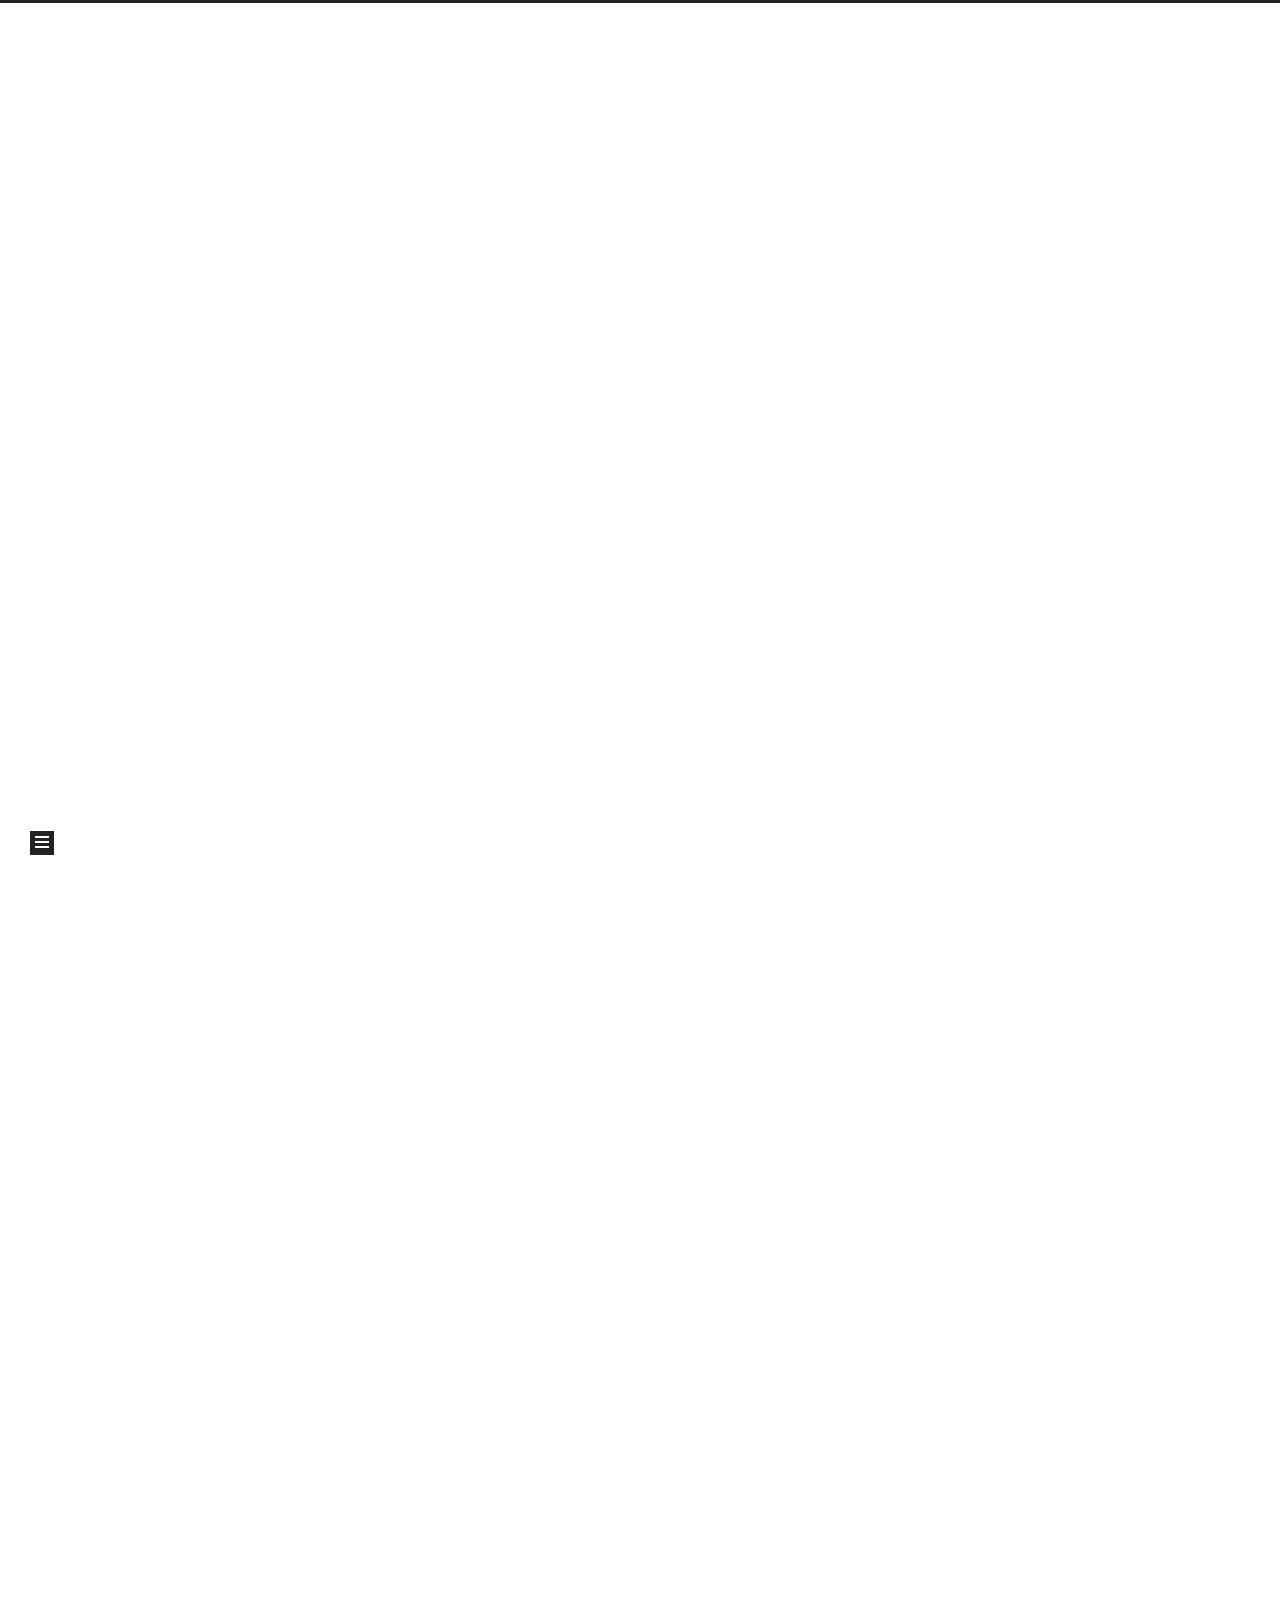
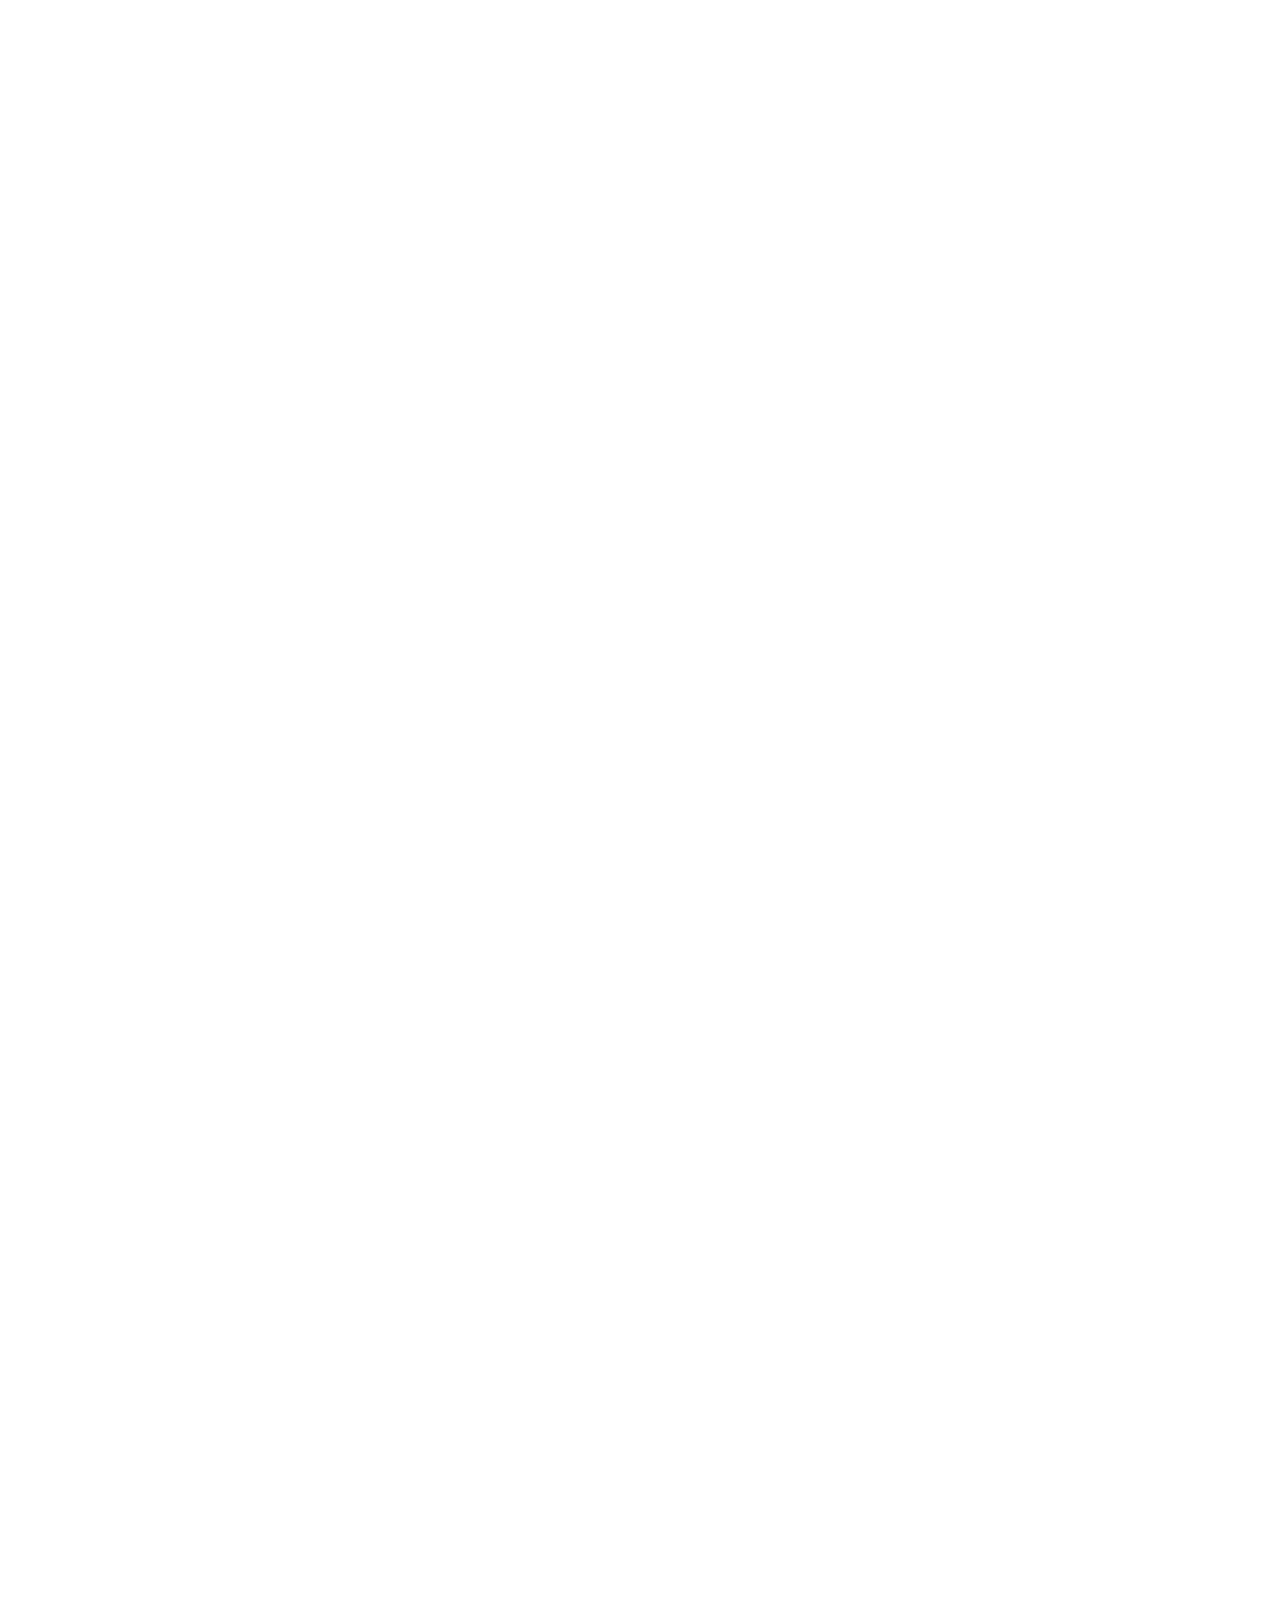
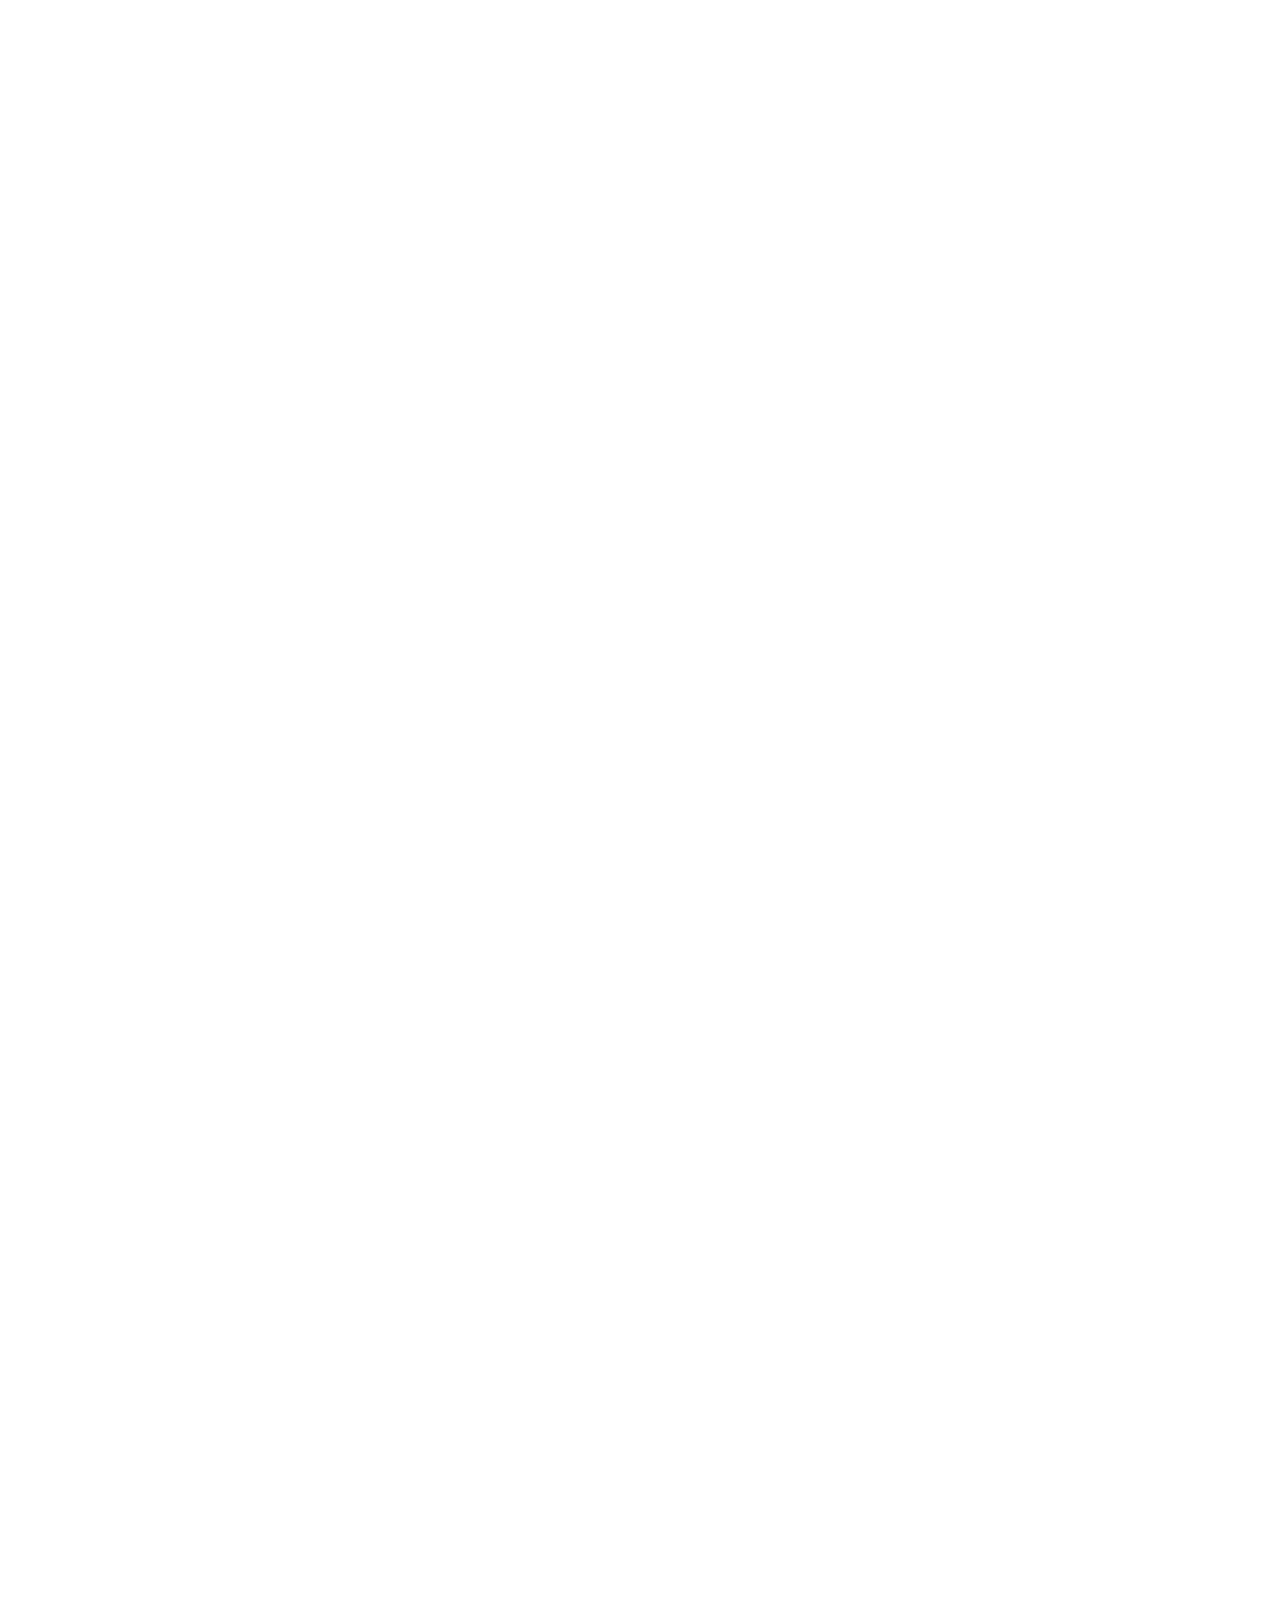
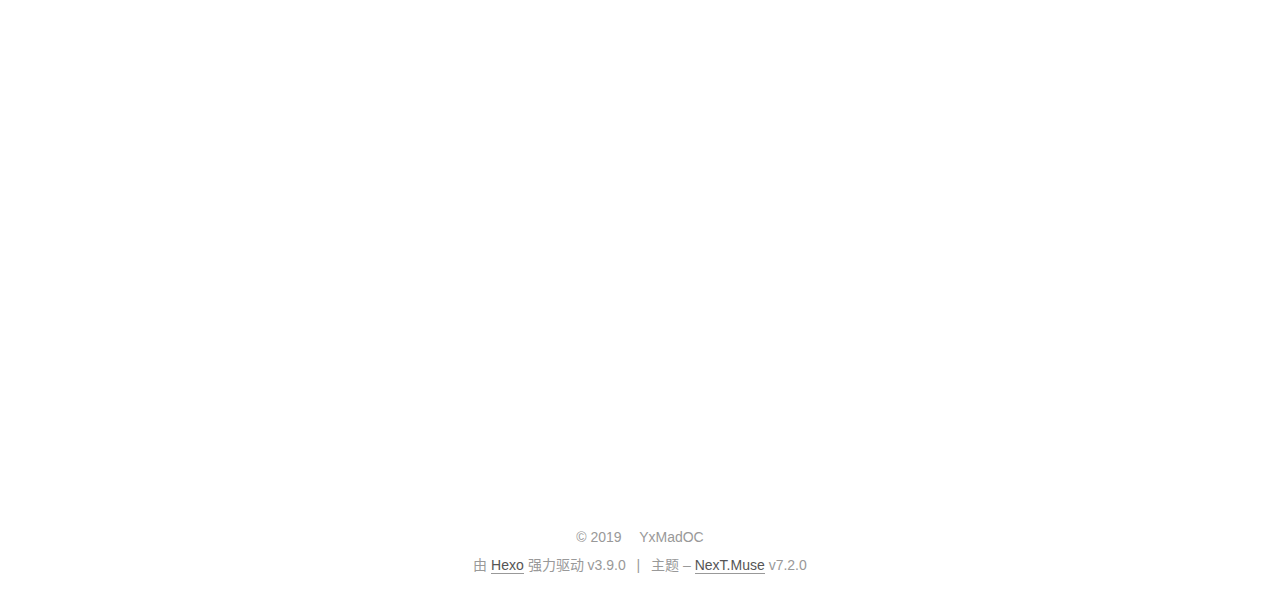
==== commit 6d9e61ee: "Site updated: 2019-07-21 10:05:09" ====
--- a/index.html
+++ b/index.html
@@ -95,7 +95,7 @@
 
   <meta property="og:type" content="website">
 <meta property="og:title" content="YxMadOC&#39;s">
-<meta property="og:url" content="https://yxmadoc.github.io/index.html">
+<meta property="og:url" content="http://blog.yxmadoc.me/index.html">
 <meta property="og:site_name" content="YxMadOC&#39;s">
 <meta property="og:locale" content="zh-CN">
 <meta name="twitter:card" content="summary">
@@ -107,7 +107,7 @@
 
   
   
-  <link rel="canonical" href="https://yxmadoc.github.io/">
+  <link rel="canonical" href="http://blog.yxmadoc.me/">
 
 
 
@@ -307,7 +307,7 @@
   
   
   <div class="post-block">
-    <link itemprop="mainEntityOfPage" href="https://yxmadoc.github.io/2019/07/20/Brief-Introduction-of-Gradle/">
+    <link itemprop="mainEntityOfPage" href="http://blog.yxmadoc.me/2019/07/20/Brief-Introduction-of-Gradle/">
 
     <span hidden itemprop="author" itemscope itemtype="http://schema.org/Person">
       <meta itemprop="name" content="YxMadOC">
@@ -352,13 +352,23 @@
                 
               
 
-              <time title="创建时间：2019-07-20 13:39:41 / 修改时间：22:40:35" itemprop="dateCreated datePublished" datetime="2019-07-20T13:39:41+08:00">2019-07-20</time>
+              <time title="创建时间：2019-07-20 13:39:41" itemprop="dateCreated datePublished" datetime="2019-07-20T13:39:41+08:00">2019-07-20</time>
             </span>
           
 
           
             
 
+            
+              <span class="post-meta-item">
+                <span class="post-meta-item-icon">
+                  <i class="fa fa-calendar-check-o"></i>
+                </span>
+                
+                  <span class="post-meta-item-text">更新于</span>
+                
+                <time title="修改时间：2019-07-21 09:45:57" itemprop="dateModified" datetime="2019-07-21T09:45:57+08:00">2019-07-21</time>
+              </span>
             
           
 
@@ -423,7 +433,7 @@
 <blockquote>
 <p>为什么要定义两次repositories，甚至dependencies？他们有什么不同？</p>
 </blockquote>
-<p>其实，buildScripts是Gradle脚本本身所需要使用的依赖，因为Gradle脚本是基于Groovy DSL的，可以在脚本中引入第三方的库，就像我们编写Java代码一样。在buildScript外部的配置才是我们项目本身相关的配置。</p>
+<p>其实，buildScripts是Gradle脚本本身所需要使用的依赖，因为Gradle脚本是基于Groovy DSL的，可以在脚本中引入第三方的库，就像我们编写Java代码一样。另外，Gradle提供了一些开箱即用的任务，更多丰富的任务需要依赖第三方的插件，buildScript为这些第三方插件进行了元描述，定义了这些插件的ID，仓库源等，而buildScript外部的配置才是我们项目本身相关的配置。</p>
 <h4 id="Plugins"><a href="#Plugins" class="headerlink" title="Plugins"></a>Plugins</h4><figure class="highlight plain"><table><tr><td class="gutter"><pre><span class="line">1</span><br><span class="line">2</span><br><span class="line">3</span><br><span class="line">4</span><br><span class="line">5</span><br></pre></td><td class="code"><pre><span class="line">apply plugin: &apos;java&apos;</span><br><span class="line">apply plugin: &apos;idea&apos;</span><br><span class="line">apply plugin: &apos;org.springframework.boot&apos;</span><br><span class="line">apply plugin: &apos;io.spring.dependency-management&apos;</span><br><span class="line">apply plugin: &apos;org.junit.platform.gradle.plugin&apos;</span><br></pre></td></tr></table></figure>
 
 <p>plugins指的是Gradle中各种第三方插件，有了这些开箱即用的插件，我们可以省去许多配置。比如我们熟悉的<code>gradle bootRun</code> 以及 <code>gradle flyway</code>等都是由插件提供的快捷指令。</p>
@@ -443,7 +453,7 @@
 <li><code>implementation</code> (替换 <code>compile</code>)：标注用于项目编译过程以及运行时的依赖</li>
 <li><code>runtimeOnly</code> (替换 <code>runtime</code>)：标注只用于项目运行时的依赖<br>除此之外，还有 <code>testCompileOnly</code>, <code>testImplementation</code> 和 <code>testRuntimeOnly</code>，这三种与上面的并没有什么不同，只是他们作用于测试环境。</li>
 </ul>
-<h3 id="Tips"><a href="#Tips" class="headerlink" title="Tips"></a>Tips</h3><p>在Gradle中遇到如下常见问题，可以参考下面的方法解决：</p>
+<h2 id="Tips"><a href="#Tips" class="headerlink" title="Tips"></a>Tips</h2><p>在Gradle中遇到如下常见问题，可以参考下面的方法解决：</p>
 <ul>
 <li><p>IDEA未识别Gradle项目<br>通常情况下，IDEA会自动把有build.gradle文件的项目识别为gradle项目，并且在index完成后会在右下角提示，要是手贱点掉了那个提示，可以通过以下方式解决：</p>
 <blockquote>
